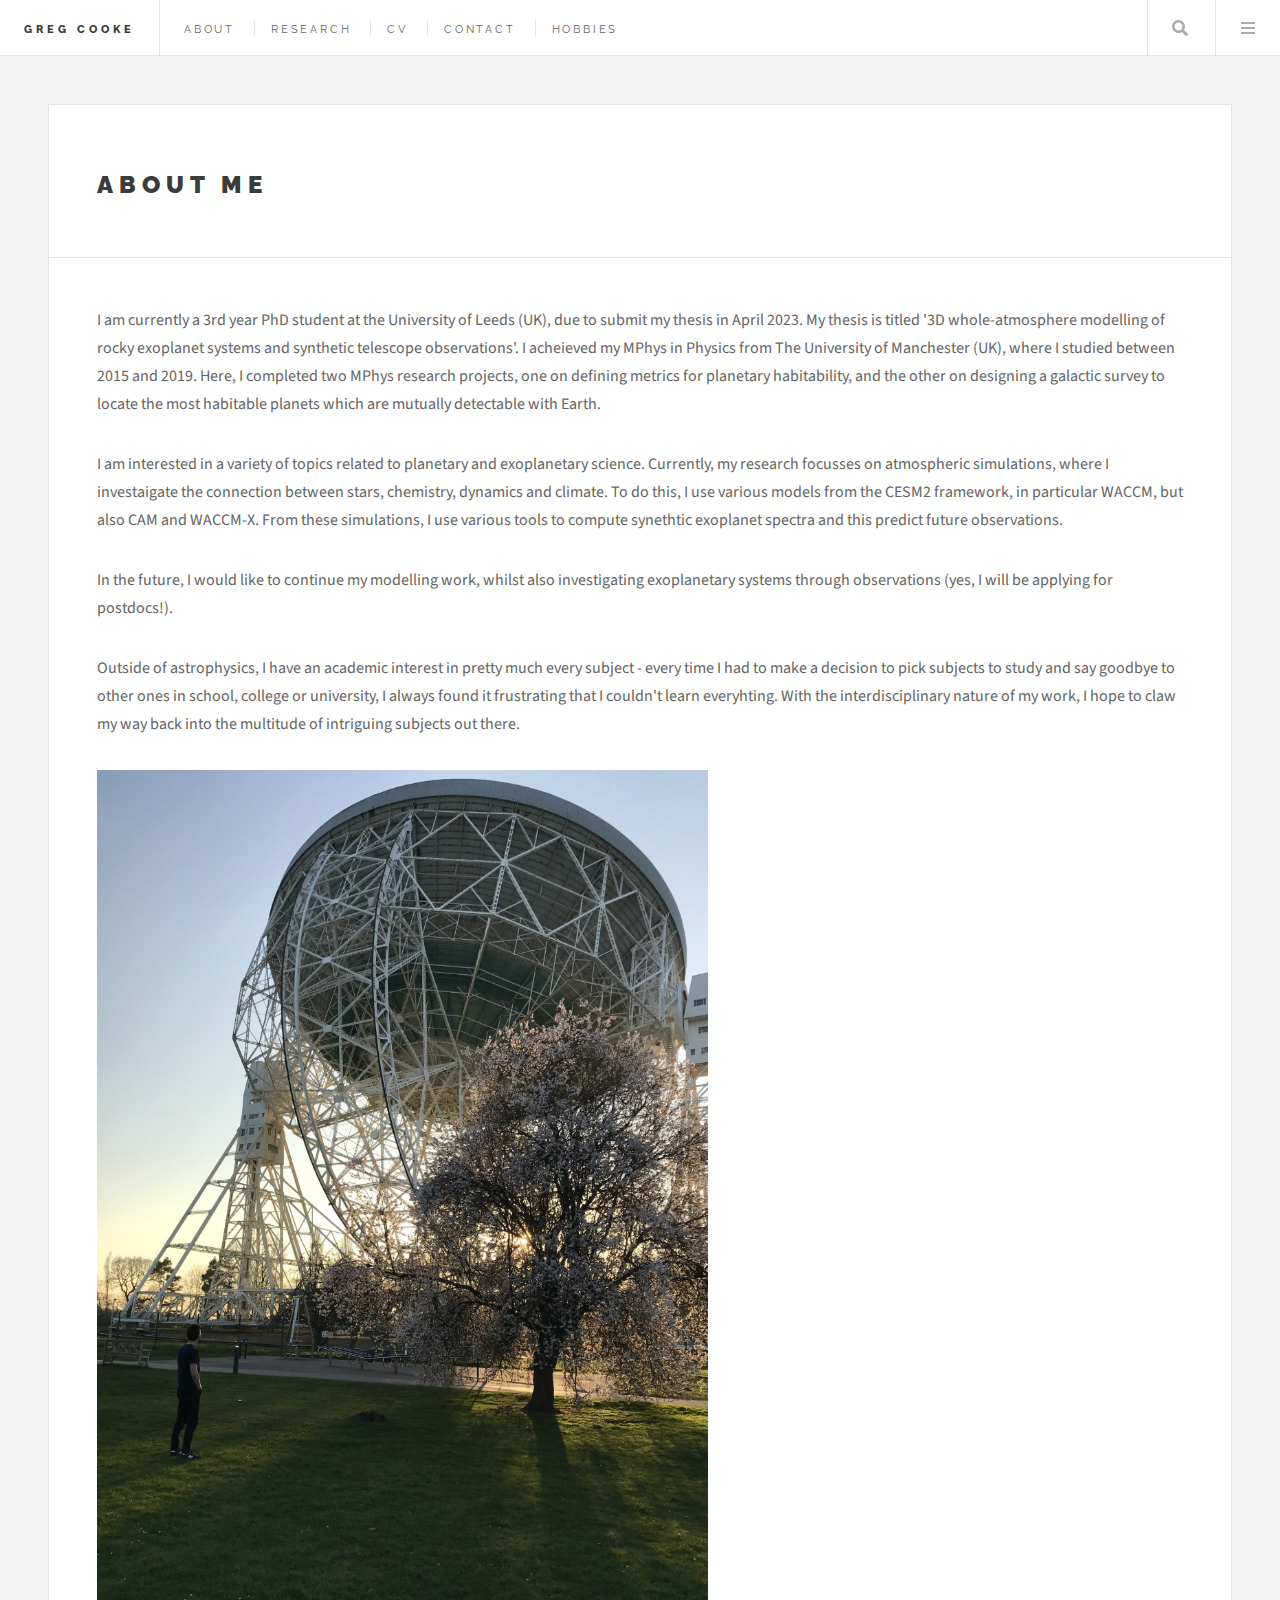
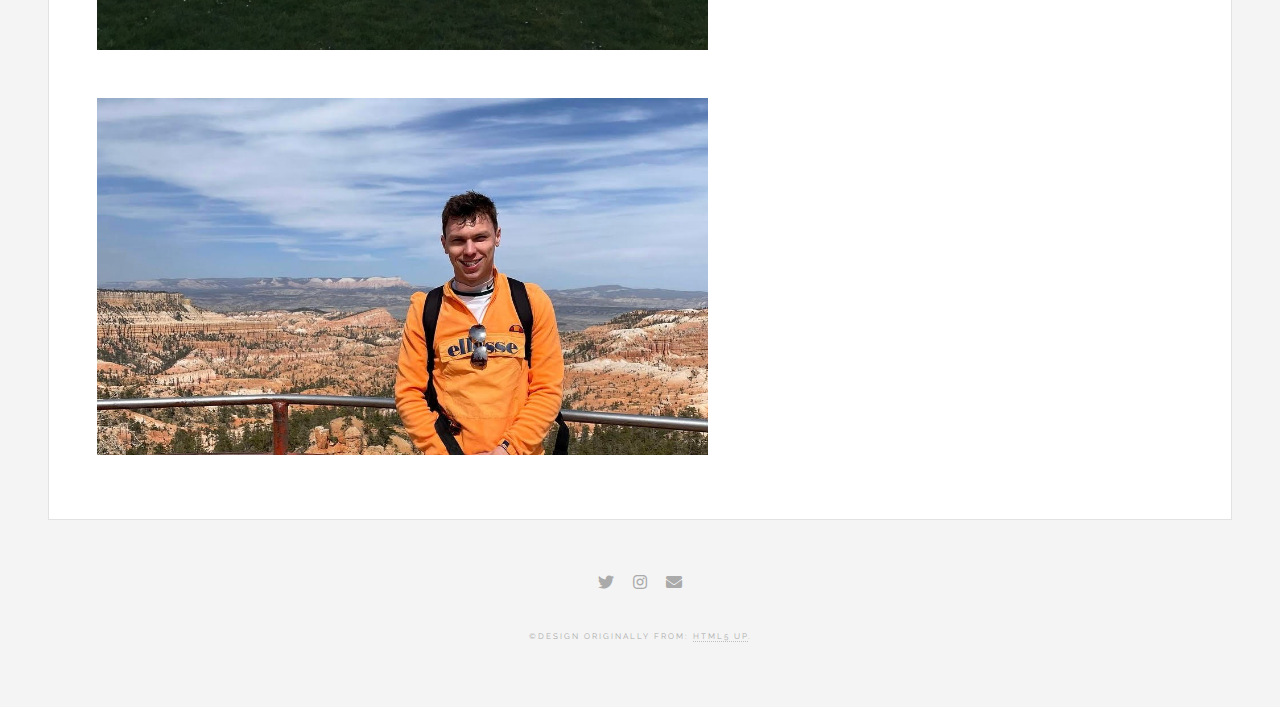
==== about_me.html @ 6a9e2abd "Updating images" ====
<!DOCTYPE HTML>
<!--
	Future Imperfect by HTML5 UP
	html5up.net | @ajlkn
	Free for personal and commercial use under the CCA 3.0 license (html5up.net/license)
-->
<html>
	<head>
		<title>Greg Cooke</title>
		<meta charset="utf-8" />
		<meta name="viewport" content="width=device-width, initial-scale=1, user-scalable=no" />
		<link rel="stylesheet" href="assets/css/main.css" />
	</head>
	<body class="single is-preload">

		<!-- Wrapper -->
			<div id="wrapper">

				<!-- Header -->
					<header id="header">
						<h1><a href="index.html">Greg Cooke</a></h1>
						<nav class="links">
							<ul>
								<li><a href="about_me.html">About</a></li>
								<li><a href="Work.html">Research</a></li>
								<li><a href="CV.html">CV</a></li>
								<li><a href="Contact.html">Contact</a></li>
								<li><a href="Hobbies.html">Hobbies</a></li>
							</ul>
						</nav>
						<nav class="main">
							<ul>
								<li class="search">
									<a class="fa-search" href="#search">Search</a>
									<form id="search" method="get" action="#">
										<input type="text" name="query" placeholder="Search" />
									</form>
								</li>
								<li class="menu">
									<a class="fa-bars" href="#menu">Menu</a>
								</li>
							</ul>
						</nav>
					</header>

				<!-- Menu -->
					<section id="menu">

						<!-- Search -->
							<section>
								<form class="search" method="get" action="#">
									<input type="text" name="query" placeholder="Search" />
								</form>
							</section>

						<!-- Links -->
							<section>
								<ul class="links">
									<li>
                                                                                <a href="https://cookehmh.github.io">
                                                                                        <h3>Home</h3>
                                                                                        <p>Greg Cooke homepage</p>
                                                                                </a>
                                                                        </li>
                                                                        <li>
                                                                                <a href="about_me.html">
                                                                                        <h3>About me</h3>
                                                                                        <p>Learn more about who I am!</p>
                                                                                </a>
                                                                        </li>
                                                                        <li>
                                                                                <a href="Work.html">
                                                                                        <h3>Research</h3>
                                                                                        <p>Discover what I work on</p>
                                                                                </a>
                                                                        </li>
                                                                        <li>
                                                                                <a href="CV.html">
                                                                                        <h3>CV</h3>
                                                                                        <p>Read my CV</p>
                                                                                </a>
                                                                        </li>
                                                                        <li>
                                                                                <a href="Contact.html">
                                                                                        <h3>Contact</h3>
                                                                                        <p>Get in touch</p>
                                                                                </a>
                                                                        </li>
                                                                        <li>
                                                                                <a href="Hobbies.html">
                                                                                        <h3>Hobbies</h3>
                                                                                        <p>Read about what I get up to in my spare time</p>
                                                                                </a>
                                                                        </li>
								</ul>
							</section>
					</section>

				<!-- Main -->
					<div id="main">

						<!-- Post -->
							<article class="post">
								<header>
									<div class="title">
										<h2><a href="#">About me</a></h2>
									</div>
								</header>
								
								<p>I am currently a 3rd year PhD student at the University of Leeds (UK), due to submit my thesis in April 2023. My thesis is titled '3D whole-atmosphere modelling of rocky exoplanet systems and synthetic telescope observations'. I acheieved my MPhys in Physics from The University of Manchester (UK), where I studied between 2015 and 2019. Here, I completed two MPhys research projects, one on defining metrics for planetary habitability, and the other on designing a galactic survey to locate the most habitable planets which are mutually detectable with Earth.</p>
								<p>I am interested in a variety of topics related to planetary and exoplanetary science. Currently, my research focusses on atmospheric simulations, where I investaigate the connection between stars, chemistry, dynamics and climate. To do this, I use various models from the CESM2 framework, in particular WACCM, but also CAM and WACCM-X. From these simulations, I use various tools to compute synethtic exoplanet spectra and this predict future observations.</p>
								<p>In the future, I would like to continue my modelling work, whilst also investigating exoplanetary systems through observations (yes, I will be applying for postdocs!).</p>
								<p>Outside of astrophysics, I have an academic interest in pretty much every subject - every time I had to make a decision to pick subjects to study and say goodbye to other ones in school, college or university, I always found it frustrating that I couldn't learn everyhting. With the interdisciplinary nature of my work, I hope to claw my way back into the multitude of intriguing subjects out there.</p>
								<span class="image centred"><img src="images/Jodrell_bank.jpg" alt="" /></span>
								<span class="image centred"><img src="images/profile_pic.png" alt="" /></span>
								
							</article>

					</div>

				<!-- Footer -->
					<section id="footer">
						<ul class="icons">
                                                                        <li><a href="https://twitter.com/g_j_cooke?lang=en-GB" class="icon brands fa-twitter"><span class="label">Twitter</span></a></li>
                                                                        <li><a href="https://www.instagram.com/gjcph/" class="icon brands fa-instagram"><span class="label">Instagram</span></a></li>
                                                                        <li><a href="#" class="icon solid fa-envelope"><span class="label">Email</span></a></li>
                                                 </ul>
						<p class="copyright">&copy;Design originally from: <a href="http://html5up.net">HTML5 UP</a>.</p>
					</section>

			</div>

		<!-- Scripts -->
			<script src="assets/js/jquery.min.js"></script>
			<script src="assets/js/browser.min.js"></script>
			<script src="assets/js/breakpoints.min.js"></script>
			<script src="assets/js/util.js"></script>
			<script src="assets/js/main.js"></script>

	</body>
</html>
---- assets/css/main.css ----
@import url(fontawesome-all.min.css);
@import url("https://fonts.googleapis.com/css?family=Source+Sans+Pro:400,700|Raleway:400,800,900");

/*
	Future Imperfect by HTML5 UP
	html5up.net | @ajlkn
	Free for personal and commercial use under the CCA 3.0 license (html5up.net/license)
*/

html, body, div, span, applet, object,
iframe, h1, h2, h3, h4, h5, h6, p, blockquote,
pre, a, abbr, acronym, address, big, cite,
code, del, dfn, em, img, ins, kbd, q, s, samp,
small, strike, strong, sub, sup, tt, var, b,
u, i, center, dl, dt, dd, ol, ul, li, fieldset,
form, label, legend, table, caption, tbody,
tfoot, thead, tr, th, td, article, aside,
canvas, details, embed, figure, figcaption,
footer, header, hgroup, menu, nav, output, ruby,
section, summary, time, mark, audio, video {
	margin: 0;
	padding: 0;
	border: 0;
	font-size: 100%;
	font: inherit;
	vertical-align: baseline;}

article, aside, details, figcaption, figure,
footer, header, hgroup, menu, nav, section {
	display: block;}

body {
	line-height: 1;
}

ol, ul {
	list-style: none;
}

blockquote, q {
	quotes: none;
}

	blockquote:before, blockquote:after, q:before, q:after {
		content: '';
		content: none;
	}

table {
	border-collapse: collapse;
	border-spacing: 0;
}

body {
	-webkit-text-size-adjust: none;
}

mark {
	background-color: transparent;
	color: inherit;
}

input::-moz-focus-inner {
	border: 0;
	padding: 0;
}

input, select, textarea {
	-moz-appearance: none;
	-webkit-appearance: none;
	-ms-appearance: none;
	appearance: none;
}

/* Basic */

	@-ms-viewport {
		width: device-width;
	}

	body {
		-ms-overflow-style: scrollbar;
	}

	@media screen and (max-width: 480px) {

		html, body {
			min-width: 320px;
		}

	}

	html {
		box-sizing: border-box;
	}

	*, *:before, *:after {
		box-sizing: inherit;
	}

	body {
		background: #f4f4f4;
	}

		body.is-preload *, body.is-preload *:before, body.is-preload *:after {
			-moz-animation: none !important;
			-webkit-animation: none !important;
			-ms-animation: none !important;
			animation: none !important;
			-moz-transition: none !important;
			-webkit-transition: none !important;
			-ms-transition: none !important;
			transition: none !important;
		}

/* Type */

	body, input, select, textarea {
		color: #646464;
		font-family: "Source Sans Pro", Helvetica, sans-serif;
		font-size: 14pt;
		font-weight: 400;
		line-height: 1.75;
	}

		@media screen and (max-width: 1680px) {

			body, input, select, textarea {
				font-size: 12pt;
			}

		}

		@media screen and (max-width: 1280px) {

			body, input, select, textarea {
				font-size: 12pt;
			}

		}

		@media screen and (max-width: 980px) {

			body, input, select, textarea {
				font-size: 12pt;
			}

		}

		@media screen and (max-width: 736px) {

			body, input, select, textarea {
				font-size: 12pt;
			}

		}

		@media screen and (max-width: 480px) {

			body, input, select, textarea {
				font-size: 12pt;
			}

		}

	a {
		-moz-transition: color 0.2s ease, border-bottom-color 0.2s ease;
		-webkit-transition: color 0.2s ease, border-bottom-color 0.2s ease;
		-ms-transition: color 0.2s ease, border-bottom-color 0.2s ease;
		transition: color 0.2s ease, border-bottom-color 0.2s ease;
		border-bottom: dotted 1px rgba(160, 160, 160, 0.65);
		color: inherit;
		text-decoration: none;
	}

		a:before {
			-moz-transition: color 0.2s ease;
			-webkit-transition: color 0.2s ease;
			-ms-transition: color 0.2s ease;
			transition: color 0.2s ease;
		}

		a:hover {
			border-bottom-color: transparent;
			color: #2ebaae !important;
		}

			a:hover:before {
				color: #2ebaae !important;
			}

	strong, b {
		color: #3c3b3b;
		font-weight: 700;
	}

	em, i {
		font-style: italic;
	}

	p {
		margin: 0 0 2em 0;
	}

	h1, h2, h3, h4, h5, h6 {
		color: #3c3b3b;
		font-family: "Raleway", Helvetica, sans-serif;
		font-weight: 800;
		letter-spacing: 0.25em;
		line-height: 1.65;
		margin: 0 0 1em 0;
		text-transform: uppercase;
	}

		h1 a, h2 a, h3 a, h4 a, h5 a, h6 a {
			color: inherit;
			border-bottom: 0;
		}

	h2 {
		font-size: 1.1em;
	}

	h3 {
		font-size: 0.9em;
	}

	h4 {
		font-size: 0.7em;
	}

	h5 {
		font-size: 0.7em;
	}

	h6 {
		font-size: 0.7em;
	}

	sub {
		font-size: 0.8em;
		position: relative;
		top: 0.5em;
	}

	sup {
		font-size: 0.8em;
		position: relative;
		top: -0.5em;
	}

	blockquote {
		border-left: solid 4px rgba(160, 160, 160, 0.3);
		font-style: italic;
		margin: 0 0 2em 0;
		padding: 0.5em 0 0.5em 2em;
	}

	code {
		background: rgba(160, 160, 160, 0.075);
		border: solid 1px rgba(160, 160, 160, 0.3);
		font-family: "Courier New", monospace;
		font-size: 0.9em;
		margin: 0 0.25em;
		padding: 0.25em 0.65em;
	}

	pre {
		-webkit-overflow-scrolling: touch;
		font-family: "Courier New", monospace;
		font-size: 0.9em;
		margin: 0 0 2em 0;
	}

		pre code {
			display: block;
			line-height: 1.75em;
			padding: 1em 1.5em;
			overflow-x: auto;
		}

	hr {
		border: 0;
		border-bottom: solid 1px rgba(160, 160, 160, 0.3);
		margin: 2em 0;
	}

		hr.major {
			margin: 3em 0;
		}

	.align-left {
		text-align: left;
	}

	.align-center {
		text-align: center;
	}

	.align-right {
		text-align: right;
	}

/* Row */

	.row {
		display: flex;
		flex-wrap: wrap;
		box-sizing: border-box;
		align-items: stretch;
	}

		.row > * {
			box-sizing: border-box;
		}

		.row.gtr-uniform > * > :last-child {
			margin-bottom: 0;
		}

		.row.aln-left {
			justify-content: flex-start;
		}

		.row.aln-center {
			justify-content: center;
		}

		.row.aln-right {
			justify-content: flex-end;
		}

		.row.aln-top {
			align-items: flex-start;
		}

		.row.aln-middle {
			align-items: center;
		}

		.row.aln-bottom {
			align-items: flex-end;
		}

		.row > .imp {
			order: -1;
		}

		.row > .col-1 {
			width: 8.33333%;
		}

		.row > .off-1 {
			margin-left: 8.33333%;
		}

		.row > .col-2 {
			width: 16.66667%;
		}

		.row > .off-2 {
			margin-left: 16.66667%;
		}

		.row > .col-3 {
			width: 25%;
		}

		.row > .off-3 {
			margin-left: 25%;
		}

		.row > .col-4 {
			width: 33.33333%;
		}

		.row > .off-4 {
			margin-left: 33.33333%;
		}

		.row > .col-5 {
			width: 41.66667%;
		}

		.row > .off-5 {
			margin-left: 41.66667%;
		}

		.row > .col-6 {
			width: 50%;
		}

		.row > .off-6 {
			margin-left: 50%;
		}

		.row > .col-7 {
			width: 58.33333%;
		}

		.row > .off-7 {
			margin-left: 58.33333%;
		}

		.row > .col-8 {
			width: 66.66667%;
		}

		.row > .off-8 {
			margin-left: 66.66667%;
		}

		.row > .col-9 {
			width: 75%;
		}

		.row > .off-9 {
			margin-left: 75%;
		}

		.row > .col-10 {
			width: 83.33333%;
		}

		.row > .off-10 {
			margin-left: 83.33333%;
		}

		.row > .col-11 {
			width: 91.66667%;
		}

		.row > .off-11 {
			margin-left: 91.66667%;
		}

		.row > .col-12 {
			width: 100%;
		}

		.row > .off-12 {
			margin-left: 100%;
		}

		.row.gtr-0 {
			margin-top: 0;
			margin-left: 0em;
		}

			.row.gtr-0 > * {
				padding: 0 0 0 0em;
			}

			.row.gtr-0.gtr-uniform {
				margin-top: 0em;
			}

				.row.gtr-0.gtr-uniform > * {
					padding-top: 0em;
				}

		.row.gtr-25 {
			margin-top: 0;
			margin-left: -0.25em;
		}

			.row.gtr-25 > * {
				padding: 0 0 0 0.25em;
			}

			.row.gtr-25.gtr-uniform {
				margin-top: -0.25em;
			}

				.row.gtr-25.gtr-uniform > * {
					padding-top: 0.25em;
				}

		.row.gtr-50 {
			margin-top: 0;
			margin-left: -0.5em;
		}

			.row.gtr-50 > * {
				padding: 0 0 0 0.5em;
			}

			.row.gtr-50.gtr-uniform {
				margin-top: -0.5em;
			}

				.row.gtr-50.gtr-uniform > * {
					padding-top: 0.5em;
				}

		.row {
			margin-top: 0;
			margin-left: -1em;
		}

			.row > * {
				padding: 0 0 0 1em;
			}

			.row.gtr-uniform {
				margin-top: -1em;
			}

				.row.gtr-uniform > * {
					padding-top: 1em;
				}

		.row.gtr-150 {
			margin-top: 0;
			margin-left: -1.5em;
		}

			.row.gtr-150 > * {
				padding: 0 0 0 1.5em;
			}

			.row.gtr-150.gtr-uniform {
				margin-top: -1.5em;
			}

				.row.gtr-150.gtr-uniform > * {
					padding-top: 1.5em;
				}

		.row.gtr-200 {
			margin-top: 0;
			margin-left: -2em;
		}

			.row.gtr-200 > * {
				padding: 0 0 0 2em;
			}

			.row.gtr-200.gtr-uniform {
				margin-top: -2em;
			}

				.row.gtr-200.gtr-uniform > * {
					padding-top: 2em;
				}

		@media screen and (max-width: 1680px) {

			.row {
				display: flex;
				flex-wrap: wrap;
				box-sizing: border-box;
				align-items: stretch;
			}

				.row > * {
					box-sizing: border-box;
				}

				.row.gtr-uniform > * > :last-child {
					margin-bottom: 0;
				}

				.row.aln-left {
					justify-content: flex-start;
				}

				.row.aln-center {
					justify-content: center;
				}

				.row.aln-right {
					justify-content: flex-end;
				}

				.row.aln-top {
					align-items: flex-start;
				}

				.row.aln-middle {
					align-items: center;
				}

				.row.aln-bottom {
					align-items: flex-end;
				}

				.row > .imp-xlarge {
					order: -1;
				}

				.row > .col-1-xlarge {
					width: 8.33333%;
				}

				.row > .off-1-xlarge {
					margin-left: 8.33333%;
				}

				.row > .col-2-xlarge {
					width: 16.66667%;
				}

				.row > .off-2-xlarge {
					margin-left: 16.66667%;
				}

				.row > .col-3-xlarge {
					width: 25%;
				}

				.row > .off-3-xlarge {
					margin-left: 25%;
				}

				.row > .col-4-xlarge {
					width: 33.33333%;
				}

				.row > .off-4-xlarge {
					margin-left: 33.33333%;
				}

				.row > .col-5-xlarge {
					width: 41.66667%;
				}

				.row > .off-5-xlarge {
					margin-left: 41.66667%;
				}

				.row > .col-6-xlarge {
					width: 50%;
				}

				.row > .off-6-xlarge {
					margin-left: 50%;
				}

				.row > .col-7-xlarge {
					width: 58.33333%;
				}

				.row > .off-7-xlarge {
					margin-left: 58.33333%;
				}

				.row > .col-8-xlarge {
					width: 66.66667%;
				}

				.row > .off-8-xlarge {
					margin-left: 66.66667%;
				}

				.row > .col-9-xlarge {
					width: 75%;
				}

				.row > .off-9-xlarge {
					margin-left: 75%;
				}

				.row > .col-10-xlarge {
					width: 83.33333%;
				}

				.row > .off-10-xlarge {
					margin-left: 83.33333%;
				}

				.row > .col-11-xlarge {
					width: 91.66667%;
				}

				.row > .off-11-xlarge {
					margin-left: 91.66667%;
				}

				.row > .col-12-xlarge {
					width: 100%;
				}

				.row > .off-12-xlarge {
					margin-left: 100%;
				}

				.row.gtr-0 {
					margin-top: 0;
					margin-left: 0em;
				}

					.row.gtr-0 > * {
						padding: 0 0 0 0em;
					}

					.row.gtr-0.gtr-uniform {
						margin-top: 0em;
					}

						.row.gtr-0.gtr-uniform > * {
							padding-top: 0em;
						}

				.row.gtr-25 {
					margin-top: 0;
					margin-left: -0.25em;
				}

					.row.gtr-25 > * {
						padding: 0 0 0 0.25em;
					}

					.row.gtr-25.gtr-uniform {
						margin-top: -0.25em;
					}

						.row.gtr-25.gtr-uniform > * {
							padding-top: 0.25em;
						}

				.row.gtr-50 {
					margin-top: 0;
					margin-left: -0.5em;
				}

					.row.gtr-50 > * {
						padding: 0 0 0 0.5em;
					}

					.row.gtr-50.gtr-uniform {
						margin-top: -0.5em;
					}

						.row.gtr-50.gtr-uniform > * {
							padding-top: 0.5em;
						}

				.row {
					margin-top: 0;
					margin-left: -1em;
				}

					.row > * {
						padding: 0 0 0 1em;
					}

					.row.gtr-uniform {
						margin-top: -1em;
					}

						.row.gtr-uniform > * {
							padding-top: 1em;
						}

				.row.gtr-150 {
					margin-top: 0;
					margin-left: -1.5em;
				}

					.row.gtr-150 > * {
						padding: 0 0 0 1.5em;
					}

					.row.gtr-150.gtr-uniform {
						margin-top: -1.5em;
					}

						.row.gtr-150.gtr-uniform > * {
							padding-top: 1.5em;
						}

				.row.gtr-200 {
					margin-top: 0;
					margin-left: -2em;
				}

					.row.gtr-200 > * {
						padding: 0 0 0 2em;
					}

					.row.gtr-200.gtr-uniform {
						margin-top: -2em;
					}

						.row.gtr-200.gtr-uniform > * {
							padding-top: 2em;
						}

		}

		@media screen and (max-width: 1280px) {

			.row {
				display: flex;
				flex-wrap: wrap;
				box-sizing: border-box;
				align-items: stretch;
			}

				.row > * {
					box-sizing: border-box;
				}

				.row.gtr-uniform > * > :last-child {
					margin-bottom: 0;
				}

				.row.aln-left {
					justify-content: flex-start;
				}

				.row.aln-center {
					justify-content: center;
				}

				.row.aln-right {
					justify-content: flex-end;
				}

				.row.aln-top {
					align-items: flex-start;
				}

				.row.aln-middle {
					align-items: center;
				}

				.row.aln-bottom {
					align-items: flex-end;
				}

				.row > .imp-large {
					order: -1;
				}

				.row > .col-1-large {
					width: 8.33333%;
				}

				.row > .off-1-large {
					margin-left: 8.33333%;
				}

				.row > .col-2-large {
					width: 16.66667%;
				}

				.row > .off-2-large {
					margin-left: 16.66667%;
				}

				.row > .col-3-large {
					width: 25%;
				}

				.row > .off-3-large {
					margin-left: 25%;
				}

				.row > .col-4-large {
					width: 33.33333%;
				}

				.row > .off-4-large {
					margin-left: 33.33333%;
				}

				.row > .col-5-large {
					width: 41.66667%;
				}

				.row > .off-5-large {
					margin-left: 41.66667%;
				}

				.row > .col-6-large {
					width: 50%;
				}

				.row > .off-6-large {
					margin-left: 50%;
				}

				.row > .col-7-large {
					width: 58.33333%;
				}

				.row > .off-7-large {
					margin-left: 58.33333%;
				}

				.row > .col-8-large {
					width: 66.66667%;
				}

				.row > .off-8-large {
					margin-left: 66.66667%;
				}

				.row > .col-9-large {
					width: 75%;
				}

				.row > .off-9-large {
					margin-left: 75%;
				}

				.row > .col-10-large {
					width: 83.33333%;
				}

				.row > .off-10-large {
					margin-left: 83.33333%;
				}

				.row > .col-11-large {
					width: 91.66667%;
				}

				.row > .off-11-large {
					margin-left: 91.66667%;
				}

				.row > .col-12-large {
					width: 100%;
				}

				.row > .off-12-large {
					margin-left: 100%;
				}

				.row.gtr-0 {
					margin-top: 0;
					margin-left: 0em;
				}

					.row.gtr-0 > * {
						padding: 0 0 0 0em;
					}

					.row.gtr-0.gtr-uniform {
						margin-top: 0em;
					}

						.row.gtr-0.gtr-uniform > * {
							padding-top: 0em;
						}

				.row.gtr-25 {
					margin-top: 0;
					margin-left: -0.25em;
				}

					.row.gtr-25 > * {
						padding: 0 0 0 0.25em;
					}

					.row.gtr-25.gtr-uniform {
						margin-top: -0.25em;
					}

						.row.gtr-25.gtr-uniform > * {
							padding-top: 0.25em;
						}

				.row.gtr-50 {
					margin-top: 0;
					margin-left: -0.5em;
				}

					.row.gtr-50 > * {
						padding: 0 0 0 0.5em;
					}

					.row.gtr-50.gtr-uniform {
						margin-top: -0.5em;
					}

						.row.gtr-50.gtr-uniform > * {
							padding-top: 0.5em;
						}

				.row {
					margin-top: 0;
					margin-left: -1em;
				}

					.row > * {
						padding: 0 0 0 1em;
					}

					.row.gtr-uniform {
						margin-top: -1em;
					}

						.row.gtr-uniform > * {
							padding-top: 1em;
						}

				.row.gtr-150 {
					margin-top: 0;
					margin-left: -1.5em;
				}

					.row.gtr-150 > * {
						padding: 0 0 0 1.5em;
					}

					.row.gtr-150.gtr-uniform {
						margin-top: -1.5em;
					}

						.row.gtr-150.gtr-uniform > * {
							padding-top: 1.5em;
						}

				.row.gtr-200 {
					margin-top: 0;
					margin-left: -2em;
				}

					.row.gtr-200 > * {
						padding: 0 0 0 2em;
					}

					.row.gtr-200.gtr-uniform {
						margin-top: -2em;
					}

						.row.gtr-200.gtr-uniform > * {
							padding-top: 2em;
						}

		}

		@media screen and (max-width: 980px) {

			.row {
				display: flex;
				flex-wrap: wrap;
				box-sizing: border-box;
				align-items: stretch;
			}

				.row > * {
					box-sizing: border-box;
				}

				.row.gtr-uniform > * > :last-child {
					margin-bottom: 0;
				}

				.row.aln-left {
					justify-content: flex-start;
				}

				.row.aln-center {
					justify-content: center;
				}

				.row.aln-right {
					justify-content: flex-end;
				}

				.row.aln-top {
					align-items: flex-start;
				}

				.row.aln-middle {
					align-items: center;
				}

				.row.aln-bottom {
					align-items: flex-end;
				}

				.row > .imp-medium {
					order: -1;
				}

				.row > .col-1-medium {
					width: 8.33333%;
				}

				.row > .off-1-medium {
					margin-left: 8.33333%;
				}

				.row > .col-2-medium {
					width: 16.66667%;
				}

				.row > .off-2-medium {
					margin-left: 16.66667%;
				}

				.row > .col-3-medium {
					width: 25%;
				}

				.row > .off-3-medium {
					margin-left: 25%;
				}

				.row > .col-4-medium {
					width: 33.33333%;
				}

				.row > .off-4-medium {
					margin-left: 33.33333%;
				}

				.row > .col-5-medium {
					width: 41.66667%;
				}

				.row > .off-5-medium {
					margin-left: 41.66667%;
				}

				.row > .col-6-medium {
					width: 50%;
				}

				.row > .off-6-medium {
					margin-left: 50%;
				}

				.row > .col-7-medium {
					width: 58.33333%;
				}

				.row > .off-7-medium {
					margin-left: 58.33333%;
				}

				.row > .col-8-medium {
					width: 66.66667%;
				}

				.row > .off-8-medium {
					margin-left: 66.66667%;
				}

				.row > .col-9-medium {
					width: 75%;
				}

				.row > .off-9-medium {
					margin-left: 75%;
				}

				.row > .col-10-medium {
					width: 83.33333%;
				}

				.row > .off-10-medium {
					margin-left: 83.33333%;
				}

				.row > .col-11-medium {
					width: 91.66667%;
				}

				.row > .off-11-medium {
					margin-left: 91.66667%;
				}

				.row > .col-12-medium {
					width: 100%;
				}

				.row > .off-12-medium {
					margin-left: 100%;
				}

				.row.gtr-0 {
					margin-top: 0;
					margin-left: 0em;
				}

					.row.gtr-0 > * {
						padding: 0 0 0 0em;
					}

					.row.gtr-0.gtr-uniform {
						margin-top: 0em;
					}

						.row.gtr-0.gtr-uniform > * {
							padding-top: 0em;
						}

				.row.gtr-25 {
					margin-top: 0;
					margin-left: -0.25em;
				}

					.row.gtr-25 > * {
						padding: 0 0 0 0.25em;
					}

					.row.gtr-25.gtr-uniform {
						margin-top: -0.25em;
					}

						.row.gtr-25.gtr-uniform > * {
							padding-top: 0.25em;
						}

				.row.gtr-50 {
					margin-top: 0;
					margin-left: -0.5em;
				}

					.row.gtr-50 > * {
						padding: 0 0 0 0.5em;
					}

					.row.gtr-50.gtr-uniform {
						margin-top: -0.5em;
					}

						.row.gtr-50.gtr-uniform > * {
							padding-top: 0.5em;
						}

				.row {
					margin-top: 0;
					margin-left: -1em;
				}

					.row > * {
						padding: 0 0 0 1em;
					}

					.row.gtr-uniform {
						margin-top: -1em;
					}

						.row.gtr-uniform > * {
							padding-top: 1em;
						}

				.row.gtr-150 {
					margin-top: 0;
					margin-left: -1.5em;
				}

					.row.gtr-150 > * {
						padding: 0 0 0 1.5em;
					}

					.row.gtr-150.gtr-uniform {
						margin-top: -1.5em;
					}

						.row.gtr-150.gtr-uniform > * {
							padding-top: 1.5em;
						}

				.row.gtr-200 {
					margin-top: 0;
					margin-left: -2em;
				}

					.row.gtr-200 > * {
						padding: 0 0 0 2em;
					}

					.row.gtr-200.gtr-uniform {
						margin-top: -2em;
					}

						.row.gtr-200.gtr-uniform > * {
							padding-top: 2em;
						}

		}

		@media screen and (max-width: 736px) {

			.row {
				display: flex;
				flex-wrap: wrap;
				box-sizing: border-box;
				align-items: stretch;
			}

				.row > * {
					box-sizing: border-box;
				}

				.row.gtr-uniform > * > :last-child {
					margin-bottom: 0;
				}

				.row.aln-left {
					justify-content: flex-start;
				}

				.row.aln-center {
					justify-content: center;
				}

				.row.aln-right {
					justify-content: flex-end;
				}

				.row.aln-top {
					align-items: flex-start;
				}

				.row.aln-middle {
					align-items: center;
				}

				.row.aln-bottom {
					align-items: flex-end;
				}

				.row > .imp-small {
					order: -1;
				}

				.row > .col-1-small {
					width: 8.33333%;
				}

				.row > .off-1-small {
					margin-left: 8.33333%;
				}

				.row > .col-2-small {
					width: 16.66667%;
				}

				.row > .off-2-small {
					margin-left: 16.66667%;
				}

				.row > .col-3-small {
					width: 25%;
				}

				.row > .off-3-small {
					margin-left: 25%;
				}

				.row > .col-4-small {
					width: 33.33333%;
				}

				.row > .off-4-small {
					margin-left: 33.33333%;
				}

				.row > .col-5-small {
					width: 41.66667%;
				}

				.row > .off-5-small {
					margin-left: 41.66667%;
				}

				.row > .col-6-small {
					width: 50%;
				}

				.row > .off-6-small {
					margin-left: 50%;
				}

				.row > .col-7-small {
					width: 58.33333%;
				}

				.row > .off-7-small {
					margin-left: 58.33333%;
				}

				.row > .col-8-small {
					width: 66.66667%;
				}

				.row > .off-8-small {
					margin-left: 66.66667%;
				}

				.row > .col-9-small {
					width: 75%;
				}

				.row > .off-9-small {
					margin-left: 75%;
				}

				.row > .col-10-small {
					width: 83.33333%;
				}

				.row > .off-10-small {
					margin-left: 83.33333%;
				}

				.row > .col-11-small {
					width: 91.66667%;
				}

				.row > .off-11-small {
					margin-left: 91.66667%;
				}

				.row > .col-12-small {
					width: 100%;
				}

				.row > .off-12-small {
					margin-left: 100%;
				}

				.row.gtr-0 {
					margin-top: 0;
					margin-left: 0em;
				}

					.row.gtr-0 > * {
						padding: 0 0 0 0em;
					}

					.row.gtr-0.gtr-uniform {
						margin-top: 0em;
					}

						.row.gtr-0.gtr-uniform > * {
							padding-top: 0em;
						}

				.row.gtr-25 {
					margin-top: 0;
					margin-left: -0.25em;
				}

					.row.gtr-25 > * {
						padding: 0 0 0 0.25em;
					}

					.row.gtr-25.gtr-uniform {
						margin-top: -0.25em;
					}

						.row.gtr-25.gtr-uniform > * {
							padding-top: 0.25em;
						}

				.row.gtr-50 {
					margin-top: 0;
					margin-left: -0.5em;
				}

					.row.gtr-50 > * {
						padding: 0 0 0 0.5em;
					}

					.row.gtr-50.gtr-uniform {
						margin-top: -0.5em;
					}

						.row.gtr-50.gtr-uniform > * {
							padding-top: 0.5em;
						}

				.row {
					margin-top: 0;
					margin-left: -1em;
				}

					.row > * {
						padding: 0 0 0 1em;
					}

					.row.gtr-uniform {
						margin-top: -1em;
					}

						.row.gtr-uniform > * {
							padding-top: 1em;
						}

				.row.gtr-150 {
					margin-top: 0;
					margin-left: -1.5em;
				}

					.row.gtr-150 > * {
						padding: 0 0 0 1.5em;
					}

					.row.gtr-150.gtr-uniform {
						margin-top: -1.5em;
					}

						.row.gtr-150.gtr-uniform > * {
							padding-top: 1.5em;
						}

				.row.gtr-200 {
					margin-top: 0;
					margin-left: -2em;
				}

					.row.gtr-200 > * {
						padding: 0 0 0 2em;
					}

					.row.gtr-200.gtr-uniform {
						margin-top: -2em;
					}

						.row.gtr-200.gtr-uniform > * {
							padding-top: 2em;
						}

		}

		@media screen and (max-width: 480px) {

			.row {
				display: flex;
				flex-wrap: wrap;
				box-sizing: border-box;
				align-items: stretch;
			}

				.row > * {
					box-sizing: border-box;
				}

				.row.gtr-uniform > * > :last-child {
					margin-bottom: 0;
				}

				.row.aln-left {
					justify-content: flex-start;
				}

				.row.aln-center {
					justify-content: center;
				}

				.row.aln-right {
					justify-content: flex-end;
				}

				.row.aln-top {
					align-items: flex-start;
				}

				.row.aln-middle {
					align-items: center;
				}

				.row.aln-bottom {
					align-items: flex-end;
				}

				.row > .imp-xsmall {
					order: -1;
				}

				.row > .col-1-xsmall {
					width: 8.33333%;
				}

				.row > .off-1-xsmall {
					margin-left: 8.33333%;
				}

				.row > .col-2-xsmall {
					width: 16.66667%;
				}

				.row > .off-2-xsmall {
					margin-left: 16.66667%;
				}

				.row > .col-3-xsmall {
					width: 25%;
				}

				.row > .off-3-xsmall {
					margin-left: 25%;
				}

				.row > .col-4-xsmall {
					width: 33.33333%;
				}

				.row > .off-4-xsmall {
					margin-left: 33.33333%;
				}

				.row > .col-5-xsmall {
					width: 41.66667%;
				}

				.row > .off-5-xsmall {
					margin-left: 41.66667%;
				}

				.row > .col-6-xsmall {
					width: 50%;
				}

				.row > .off-6-xsmall {
					margin-left: 50%;
				}

				.row > .col-7-xsmall {
					width: 58.33333%;
				}

				.row > .off-7-xsmall {
					margin-left: 58.33333%;
				}

				.row > .col-8-xsmall {
					width: 66.66667%;
				}

				.row > .off-8-xsmall {
					margin-left: 66.66667%;
				}

				.row > .col-9-xsmall {
					width: 75%;
				}

				.row > .off-9-xsmall {
					margin-left: 75%;
				}

				.row > .col-10-xsmall {
					width: 83.33333%;
				}

				.row > .off-10-xsmall {
					margin-left: 83.33333%;
				}

				.row > .col-11-xsmall {
					width: 91.66667%;
				}

				.row > .off-11-xsmall {
					margin-left: 91.66667%;
				}

				.row > .col-12-xsmall {
					width: 100%;
				}

				.row > .off-12-xsmall {
					margin-left: 100%;
				}

				.row.gtr-0 {
					margin-top: 0;
					margin-left: 0em;
				}

					.row.gtr-0 > * {
						padding: 0 0 0 0em;
					}

					.row.gtr-0.gtr-uniform {
						margin-top: 0em;
					}

						.row.gtr-0.gtr-uniform > * {
							padding-top: 0em;
						}

				.row.gtr-25 {
					margin-top: 0;
					margin-left: -0.25em;
				}

					.row.gtr-25 > * {
						padding: 0 0 0 0.25em;
					}

					.row.gtr-25.gtr-uniform {
						margin-top: -0.25em;
					}

						.row.gtr-25.gtr-uniform > * {
							padding-top: 0.25em;
						}

				.row.gtr-50 {
					margin-top: 0;
					margin-left: -0.5em;
				}

					.row.gtr-50 > * {
						padding: 0 0 0 0.5em;
					}

					.row.gtr-50.gtr-uniform {
						margin-top: -0.5em;
					}

						.row.gtr-50.gtr-uniform > * {
							padding-top: 0.5em;
						}

				.row {
					margin-top: 0;
					margin-left: -1em;
				}

					.row > * {
						padding: 0 0 0 1em;
					}

					.row.gtr-uniform {
						margin-top: -1em;
					}

						.row.gtr-uniform > * {
							padding-top: 1em;
						}

				.row.gtr-150 {
					margin-top: 0;
					margin-left: -1.5em;
				}

					.row.gtr-150 > * {
						padding: 0 0 0 1.5em;
					}

					.row.gtr-150.gtr-uniform {
						margin-top: -1.5em;
					}

						.row.gtr-150.gtr-uniform > * {
							padding-top: 1.5em;
						}

				.row.gtr-200 {
					margin-top: 0;
					margin-left: -2em;
				}

					.row.gtr-200 > * {
						padding: 0 0 0 2em;
					}

					.row.gtr-200.gtr-uniform {
						margin-top: -2em;
					}

						.row.gtr-200.gtr-uniform > * {
							padding-top: 2em;
						}

		}

/* Author */

	.author {
		display: -moz-flex;
		display: -webkit-flex;
		display: -ms-flex;
		display: flex;
		-moz-flex-direction: row;
		-webkit-flex-direction: row;
		-ms-flex-direction: row;
		flex-direction: row;
		-moz-align-items: center;
		-webkit-align-items: center;
		-ms-align-items: center;
		align-items: center;
		-moz-justify-content: -moz-flex-end;
		-webkit-justify-content: -webkit-flex-end;
		-ms-justify-content: -ms-flex-end;
		justify-content: flex-end;
		border-bottom: 0;
		font-family: "Raleway", Helvetica, sans-serif;
		font-size: 0.6em;
		font-weight: 400;
		letter-spacing: 0.25em;
		text-transform: uppercase;
		white-space: nowrap;
	}

		.author .name {
			-moz-transition: border-bottom-color 0.2s ease;
			-webkit-transition: border-bottom-color 0.2s ease;
			-ms-transition: border-bottom-color 0.2s ease;
			transition: border-bottom-color 0.2s ease;
			border-bottom: dotted 1px rgba(160, 160, 160, 0.65);
			display: block;
			margin: 0 1.5em 0 0;
		}

		.author img {
			border-radius: 100%;
			display: block;
			width: 4em;
		}

		.author:hover .name {
			border-bottom-color: transparent;
		}

/* Blurb */

	.blurb h2 {
		font-size: 0.8em;
		margin: 0 0 1.5em 0;
	}

	.blurb h3 {
		font-size: 0.7em;
	}

	.blurb p {
		font-size: 0.9em;
	}

/* Box */

	.box {
		border: solid 1px rgba(160, 160, 160, 0.3);
		margin-bottom: 2em;
		padding: 1.5em;
	}

		.box > :last-child,
		.box > :last-child > :last-child,
		.box > :last-child > :last-child > :last-child {
			margin-bottom: 0;
		}

		.box.alt {
			border: 0;
			border-radius: 0;
			padding: 0;
		}

/* Button */

	input[type="submit"],
	input[type="reset"],
	input[type="button"],
	button,
	.button {
		-moz-appearance: none;
		-webkit-appearance: none;
		-ms-appearance: none;
		appearance: none;
		-moz-transition: background-color 0.2s ease, box-shadow 0.2s ease, color 0.2s ease;
		-webkit-transition: background-color 0.2s ease, box-shadow 0.2s ease, color 0.2s ease;
		-ms-transition: background-color 0.2s ease, box-shadow 0.2s ease, color 0.2s ease;
		transition: background-color 0.2s ease, box-shadow 0.2s ease, color 0.2s ease;
		background-color: transparent;
		border: 0;
		box-shadow: inset 0 0 0 1px rgba(160, 160, 160, 0.3);
		color: #3c3b3b !important;
		cursor: pointer;
		display: inline-block;
		font-family: "Raleway", Helvetica, sans-serif;
		font-size: 0.6em;
		font-weight: 800;
		height: 4.8125em;
		letter-spacing: 0.25em;
		line-height: 4.8125em;
		padding: 0 2.5em;
		text-align: center;
		text-decoration: none;
		text-transform: uppercase;
		white-space: nowrap;
	}

		input[type="submit"]:hover,
		input[type="reset"]:hover,
		input[type="button"]:hover,
		button:hover,
		.button:hover {
			box-shadow: inset 0 0 0 1px #2ebaae;
			color: #2ebaae !important;
		}

			input[type="submit"]:hover:active,
			input[type="reset"]:hover:active,
			input[type="button"]:hover:active,
			button:hover:active,
			.button:hover:active {
				background-color: rgba(46, 186, 174, 0.05);
			}

		input[type="submit"]:before, input[type="submit"]:after,
		input[type="reset"]:before,
		input[type="reset"]:after,
		input[type="button"]:before,
		input[type="button"]:after,
		button:before,
		button:after,
		.button:before,
		.button:after {
			color: #aaaaaa;
			position: relative;
		}

		input[type="submit"]:before,
		input[type="reset"]:before,
		input[type="button"]:before,
		button:before,
		.button:before {
			left: -1em;
			padding: 0 0 0 0.75em;
		}

		input[type="submit"]:after,
		input[type="reset"]:after,
		input[type="button"]:after,
		button:after,
		.button:after {
			left: 1em;
			padding: 0 0.75em 0 0;
		}

		input[type="submit"].fit,
		input[type="reset"].fit,
		input[type="button"].fit,
		button.fit,
		.button.fit {
			width: 100%;
		}

		input[type="submit"].large,
		input[type="reset"].large,
		input[type="button"].large,
		button.large,
		.button.large {
			font-size: 0.7em;
			padding: 0 3em;
		}

		input[type="submit"].small,
		input[type="reset"].small,
		input[type="button"].small,
		button.small,
		.button.small {
			font-size: 0.5em;
		}

		input[type="submit"].disabled, input[type="submit"]:disabled,
		input[type="reset"].disabled,
		input[type="reset"]:disabled,
		input[type="button"].disabled,
		input[type="button"]:disabled,
		button.disabled,
		button:disabled,
		.button.disabled,
		.button:disabled {
			pointer-events: none;
			color: rgba(160, 160, 160, 0.3) !important;
		}

			input[type="submit"].disabled:before, input[type="submit"]:disabled:before,
			input[type="reset"].disabled:before,
			input[type="reset"]:disabled:before,
			input[type="button"].disabled:before,
			input[type="button"]:disabled:before,
			button.disabled:before,
			button:disabled:before,
			.button.disabled:before,
			.button:disabled:before {
				color: rgba(160, 160, 160, 0.3) !important;
			}

/* Form */

	form {
		margin: 0 0 2em 0;
	}

		form.search {
			text-decoration: none;
			position: relative;
		}

			form.search:before {
				-moz-osx-font-smoothing: grayscale;
				-webkit-font-smoothing: antialiased;
				display: inline-block;
				font-style: normal;
				font-variant: normal;
				text-rendering: auto;
				line-height: 1;
				text-transform: none !important;
				font-family: 'Font Awesome 5 Free';
				font-weight: 900;
			}

			form.search:before {
				color: #aaaaaa;
				content: '\f002';
				display: block;
				height: 2.75em;
				left: 0;
				line-height: 2.75em;
				position: absolute;
				text-align: center;
				top: 0;
				width: 2.5em;
			}

			form.search > input:first-child {
				padding-left: 2.5em;
			}

	label {
		color: #3c3b3b;
		display: block;
		font-size: 0.9em;
		font-weight: 700;
		margin: 0 0 1em 0;
	}

	input[type="text"],
	input[type="password"],
	input[type="email"],
	input[type="tel"],
	select,
	textarea {
		-moz-appearance: none;
		-webkit-appearance: none;
		-ms-appearance: none;
		appearance: none;
		background: rgba(160, 160, 160, 0.075);
		border: none;
		border: solid 1px rgba(160, 160, 160, 0.3);
		border-radius: 0;
		color: inherit;
		display: block;
		outline: 0;
		padding: 0 1em;
		text-decoration: none;
		width: 100%;
	}

		input[type="text"]:invalid,
		input[type="password"]:invalid,
		input[type="email"]:invalid,
		input[type="tel"]:invalid,
		select:invalid,
		textarea:invalid {
			box-shadow: none;
		}

		input[type="text"]:focus,
		input[type="password"]:focus,
		input[type="email"]:focus,
		input[type="tel"]:focus,
		select:focus,
		textarea:focus {
			border-color: #2ebaae;
			box-shadow: inset 0 0 0 1px #2ebaae;
		}

	.select-wrapper {
		text-decoration: none;
		display: block;
		position: relative;
	}

		.select-wrapper:before {
			-moz-osx-font-smoothing: grayscale;
			-webkit-font-smoothing: antialiased;
			display: inline-block;
			font-style: normal;
			font-variant: normal;
			text-rendering: auto;
			line-height: 1;
			text-transform: none !important;
			font-family: 'Font Awesome 5 Free';
			font-weight: 900;
		}

		.select-wrapper:before {
			color: rgba(160, 160, 160, 0.3);
			content: '\f078';
			display: block;
			height: 2.75em;
			line-height: 2.75em;
			pointer-events: none;
			position: absolute;
			right: 0;
			text-align: center;
			top: 0;
			width: 2.75em;
		}

		.select-wrapper select::-ms-expand {
			display: none;
		}

	select {
		background-image: url("data:image/svg+xml;charset=utf8,%3Csvg xmlns='http://www.w3.org/2000/svg' width='40' height='40' preserveAspectRatio='none' viewBox='0 0 40 40'%3E%3Cpath d='M9.4,12.3l10.4,10.4l10.4-10.4c0.2-0.2,0.5-0.4,0.9-0.4c0.3,0,0.6,0.1,0.9,0.4l3.3,3.3c0.2,0.2,0.4,0.5,0.4,0.9 c0,0.4-0.1,0.6-0.4,0.9L20.7,31.9c-0.2,0.2-0.5,0.4-0.9,0.4c-0.3,0-0.6-0.1-0.9-0.4L4.3,17.3c-0.2-0.2-0.4-0.5-0.4-0.9 c0-0.4,0.1-0.6,0.4-0.9l3.3-3.3c0.2-0.2,0.5-0.4,0.9-0.4S9.1,12.1,9.4,12.3z' fill='rgba(160, 160, 160, 0.3)' /%3E%3C/svg%3E");
		background-size: 1.25rem;
		background-repeat: no-repeat;
		background-position: calc(100% - 1rem) center;
		height: 2.75em;
		padding-right: 2.75em;
		text-overflow: ellipsis;
	}

		select option {
			color: #3c3b3b;
			background: #ffffff;
		}

		select:focus::-ms-value {
			background-color: transparent;
		}

		select::-ms-expand {
			display: none;
		}

	input[type="text"],
	input[type="password"],
	input[type="email"],
	select {
		height: 2.75em;
	}

	textarea {
		padding: 0.75em 1em;
	}

	input[type="checkbox"],
	input[type="radio"] {
		-moz-appearance: none;
		-webkit-appearance: none;
		-ms-appearance: none;
		appearance: none;
		display: block;
		float: left;
		margin-right: -2em;
		opacity: 0;
		width: 1em;
		z-index: -1;
	}

		input[type="checkbox"] + label,
		input[type="radio"] + label {
			text-decoration: none;
			color: #646464;
			cursor: pointer;
			display: inline-block;
			font-size: 1em;
			font-weight: 400;
			padding-left: 2.4em;
			padding-right: 0.75em;
			position: relative;
		}

			input[type="checkbox"] + label:before,
			input[type="radio"] + label:before {
				-moz-osx-font-smoothing: grayscale;
				-webkit-font-smoothing: antialiased;
				display: inline-block;
				font-style: normal;
				font-variant: normal;
				text-rendering: auto;
				line-height: 1;
				text-transform: none !important;
				font-family: 'Font Awesome 5 Free';
				font-weight: 900;
			}

			input[type="checkbox"] + label:before,
			input[type="radio"] + label:before {
				background: rgba(160, 160, 160, 0.075);
				border: solid 1px rgba(160, 160, 160, 0.3);
				content: '';
				display: inline-block;
				font-size: 0.8em;
				height: 2.0625em;
				left: 0;
				line-height: 2.0625em;
				position: absolute;
				text-align: center;
				top: 0;
				width: 2.0625em;
			}

		input[type="checkbox"]:checked + label:before,
		input[type="radio"]:checked + label:before {
			background: #3c3b3b;
			border-color: #3c3b3b;
			color: #ffffff;
			content: '\f00c';
		}

		input[type="checkbox"]:focus + label:before,
		input[type="radio"]:focus + label:before {
			border-color: #2ebaae;
			box-shadow: 0 0 0 1px #2ebaae;
		}

	input[type="radio"] + label:before {
		border-radius: 100%;
	}

	::-webkit-input-placeholder {
		color: #aaaaaa !important;
		opacity: 1.0;
	}

	:-moz-placeholder {
		color: #aaaaaa !important;
		opacity: 1.0;
	}

	::-moz-placeholder {
		color: #aaaaaa !important;
		opacity: 1.0;
	}

	:-ms-input-placeholder {
		color: #aaaaaa !important;
		opacity: 1.0;
	}

/* Icon */

	.icon {
		text-decoration: none;
		border-bottom: none;
		position: relative;
	}

		.icon:before {
			-moz-osx-font-smoothing: grayscale;
			-webkit-font-smoothing: antialiased;
			display: inline-block;
			font-style: normal;
			font-variant: normal;
			text-rendering: auto;
			line-height: 1;
			text-transform: none !important;
			font-family: 'Font Awesome 5 Free';
			font-weight: 400;
		}

		.icon > .label {
			display: none;
		}

		.icon:before {
			line-height: inherit;
		}

		.icon.solid:before {
			font-weight: 900;
		}

		.icon.brands:before {
			font-family: 'Font Awesome 5 Brands';
		}

		.icon.suffix:before {
			float: right;
		}

/* Image */

	.image {
		border: 0;
		display: inline-block;
		position: relative;
	}

		.image img {
			display: block;
		}

		.image.left, .image.right {
			max-width: 40%;
		}

			.image.left img, .image.right img {
				width: 100%;
			}

		.image.left {
			float: left;
			padding: 0 1.5em 1em 0;
			top: 0.25em;
		}

		.image.right {
			float: right;
			padding: 0 0 1em 1.5em;
			top: 0.25em;
		}

		.image.fit {
			display: block;
			margin: 0 0 2em 0;
			width: 100%;
		}

			.image.fit img {
				width: 100%;
			}

	
.image.centred {
                        display: block;
                        margin: 0 0 3em 0;
                        width: 75%;
                }

                        .image.centred img {
                                width: 75%;
                        }

                        @media screen and (max-width: 736px) {

                                .image.featured {
                                        margin: 0 0 1.5em 0;
                                }

                        }

		.image.featured {
			display: block;
			margin: 0 0 3em 0;
			width: 100%;
		}

			.image.featured img {
				width: 100%;
			}

			@media screen and (max-width: 736px) {

				.image.featured {
					margin: 0 0 1.5em 0;
				}

			}

		.image.main {
			display: block;
			margin: 0 0 3em 0;
			width: 100%;
		}

			.image.main img {
				width: 100%;
			}

/* List */

	ol {
		list-style: decimal;
		margin: 0 0 2em 0;
		padding-left: 1.25em;
	}

		ol li {
			padding-left: 0.25em;
		}

	ul {
		list-style: disc;
		margin: 0 0 2em 0;
		padding-left: 1em;
	}

		ul li {
			padding-left: 0.5em;
		}

		ul.alt {
			list-style: none;
			padding-left: 0;
		}

			ul.alt li {
				border-top: solid 1px rgba(160, 160, 160, 0.3);
				padding: 0.5em 0;
			}

				ul.alt li:first-child {
					border-top: 0;
					padding-top: 0;
				}

	dl {
		margin: 0 0 2em 0;
	}

		dl dt {
			display: block;
			font-weight: 700;
			margin: 0 0 1em 0;
		}

		dl dd {
			margin-left: 2em;
		}

/* Actions */

	ul.actions {
		display: -moz-flex;
		display: -webkit-flex;
		display: -ms-flex;
		display: flex;
		cursor: default;
		list-style: none;
		margin-left: -1em;
		padding-left: 0;
	}

		ul.actions li {
			padding: 0 0 0 1em;
			vertical-align: middle;
		}

		ul.actions.special {
			-moz-justify-content: center;
			-webkit-justify-content: center;
			-ms-justify-content: center;
			justify-content: center;
			width: 100%;
			margin-left: 0;
		}

			ul.actions.special li:first-child {
				padding-left: 0;
			}

		ul.actions.stacked {
			-moz-flex-direction: column;
			-webkit-flex-direction: column;
			-ms-flex-direction: column;
			flex-direction: column;
			margin-left: 0;
		}

			ul.actions.stacked li {
				padding: 1.3em 0 0 0;
			}

				ul.actions.stacked li:first-child {
					padding-top: 0;
				}

		ul.actions.fit {
			width: calc(100% + 1em);
		}

			ul.actions.fit li {
				-moz-flex-grow: 1;
				-webkit-flex-grow: 1;
				-ms-flex-grow: 1;
				flex-grow: 1;
				-moz-flex-shrink: 1;
				-webkit-flex-shrink: 1;
				-ms-flex-shrink: 1;
				flex-shrink: 1;
				width: 100%;
			}

				ul.actions.fit li > * {
					width: 100%;
				}

			ul.actions.fit.stacked {
				width: 100%;
			}

		@media screen and (max-width: 480px) {

			ul.actions:not(.fixed) {
				-moz-flex-direction: column;
				-webkit-flex-direction: column;
				-ms-flex-direction: column;
				flex-direction: column;
				margin-left: 0;
				width: 100% !important;
			}

				ul.actions:not(.fixed) li {
					-moz-flex-grow: 1;
					-webkit-flex-grow: 1;
					-ms-flex-grow: 1;
					flex-grow: 1;
					-moz-flex-shrink: 1;
					-webkit-flex-shrink: 1;
					-ms-flex-shrink: 1;
					flex-shrink: 1;
					padding: 1em 0 0 0;
					text-align: center;
					width: 100%;
				}

					ul.actions:not(.fixed) li > * {
						width: 100%;
					}

					ul.actions:not(.fixed) li:first-child {
						padding-top: 0;
					}

					ul.actions:not(.fixed) li input[type="submit"],
					ul.actions:not(.fixed) li input[type="reset"],
					ul.actions:not(.fixed) li input[type="button"],
					ul.actions:not(.fixed) li button,
					ul.actions:not(.fixed) li .button {
						width: 100%;
					}

						ul.actions:not(.fixed) li input[type="submit"].icon:before,
						ul.actions:not(.fixed) li input[type="reset"].icon:before,
						ul.actions:not(.fixed) li input[type="button"].icon:before,
						ul.actions:not(.fixed) li button.icon:before,
						ul.actions:not(.fixed) li .button.icon:before {
							margin-left: -0.5em;
						}

		}

/* Icons */

	ul.icons {
		cursor: default;
		list-style: none;
		padding-left: 0;
	}

		ul.icons li {
			display: inline-block;
			padding: 0 1em 0 0;
		}

			ul.icons li:last-child {
				padding-right: 0;
			}

			ul.icons li > * {
				border: 0;
			}

				ul.icons li > * .label {
					display: none;
				}

/* Posts */

	ul.posts {
		list-style: none;
		padding: 0;
	}

		ul.posts li {
			border-top: dotted 1px rgba(160, 160, 160, 0.3);
			margin: 1.5em 0 0 0;
			padding: 1.5em 0 0 0;
		}

			ul.posts li:first-child {
				border-top: 0;
				margin-top: 0;
				padding-top: 0;
			}

		ul.posts article {
			display: -moz-flex;
			display: -webkit-flex;
			display: -ms-flex;
			display: flex;
			-moz-align-items: -moz-flex-start;
			-webkit-align-items: -webkit-flex-start;
			-ms-align-items: -ms-flex-start;
			align-items: flex-start;
			-moz-flex-direction: row-reverse;
			-webkit-flex-direction: row-reverse;
			-ms-flex-direction: row-reverse;
			flex-direction: row-reverse;
		}

			ul.posts article .image {
				display: block;
				margin-right: 1.5em;
				min-width: 4em;
				width: 4em;
			}

				ul.posts article .image img {
					width: 100%;
				}

			ul.posts article header {
				-moz-flex-grow: 1;
				-webkit-flex-grow: 1;
				-ms-flex-grow: 1;
				flex-grow: 1;
				-ms-flex: 1;
			}

				ul.posts article header h3 {
					font-size: 0.7em;
					margin-top: 0.125em;
				}

				ul.posts article header .published {
					display: block;
					font-family: "Raleway", Helvetica, sans-serif;
					font-size: 0.6em;
					font-weight: 400;
					letter-spacing: 0.25em;
					margin: -0.625em 0 1.7em 0;
					text-transform: uppercase;
				}

				ul.posts article header > :last-child {
					margin-bottom: 0;
				}

/* Mini Post */

	.mini-post {
		display: -moz-flex;
		display: -webkit-flex;
		display: -ms-flex;
		display: flex;
		-moz-flex-direction: column-reverse;
		-webkit-flex-direction: column-reverse;
		-ms-flex-direction: column-reverse;
		flex-direction: column-reverse;
		background: #ffffff;
		border: solid 1px rgba(160, 160, 160, 0.3);
		margin: 0 0 2em 0;
	}

		.mini-post .image {
			overflow: hidden;
			width: 100%;
		}

			.mini-post .image img {
				-moz-transition: -moz-transform 0.2s ease-out;
				-webkit-transition: -webkit-transform 0.2s ease-out;
				-ms-transition: -ms-transform 0.2s ease-out;
				transition: transform 0.2s ease-out;
				width: 100%;
			}

			.mini-post .image:hover img {
				-moz-transform: scale(1.05);
				-webkit-transform: scale(1.05);
				-ms-transform: scale(1.05);
				transform: scale(1.05);
			}

		.mini-post header {
			padding: 1.25em 4.25em 0.1em 1.25em ;
			min-height: 4em;
			position: relative;
			-moz-flex-grow: 1;
			-webkit-flex-grow: 1;
			-ms-flex-grow: 1;
			flex-grow: 1;
		}

			.mini-post header h3 {
				font-size: 0.7em;
			}

			.mini-post header .published {
				display: block;
				font-family: "Raleway", Helvetica, sans-serif;
				font-size: 0.6em;
				font-weight: 400;
				letter-spacing: 0.25em;
				margin: -0.625em 0 1.7em 0;
				text-transform: uppercase;
			}

			.mini-post header .author {
				position: absolute;
				right: 2em;
				top: 2em;
			}

	.mini-posts {
		margin: 0 0 2em 0;
	}

		@media screen and (max-width: 1280px) {

			.mini-posts {
				display: -moz-flex;
				display: -webkit-flex;
				display: -ms-flex;
				display: flex;
				-moz-flex-wrap: wrap;
				-webkit-flex-wrap: wrap;
				-ms-flex-wrap: wrap;
				flex-wrap: wrap;
				width: calc(100% + 2em);
			}

				.mini-posts > * {
					margin: 2em 2em 0 0;
					width: calc(50% - 2em);
				}

				.mini-posts > :nth-child(-n + 2) {
					margin-top: 0;
				}

		}

		@media screen and (max-width: 480px) {

			.mini-posts {
				display: block;
				width: 100%;
			}

				.mini-posts > * {
					margin: 0 0 2em 0;
					width: 100%;
				}

		}

/* Post */

	.post {
		padding: 3em 3em 1em 3em ;
		background: #ffffff;
		border: solid 1px rgba(160, 160, 160, 0.3);
		margin: 0 0 3em 0;
		position: relative;
	}

		.post > header {
			display: -moz-flex;
			display: -webkit-flex;
			display: -ms-flex;
			display: flex;
			border-bottom: solid 1px rgba(160, 160, 160, 0.3);
			left: -3em;
			margin: -3em 0 3em 0;
			position: relative;
			width: calc(100% + 6em);
		}

			.post > header .title {
				-moz-flex-grow: 1;
				-webkit-flex-grow: 1;
				-ms-flex-grow: 1;
				flex-grow: 1;
				-ms-flex: 1;
				padding: 3.75em 3em 3.3em 3em;
			}

				.post > header .title h2 {
					font-weight: 900;
					font-size: 1.5em;
				}

				.post > header .title > :last-child {
					margin-bottom: 0;
				}

			.post > header .meta {
				padding: 3.75em 3em 1.75em 3em ;
				border-left: solid 1px rgba(160, 160, 160, 0.3);
				min-width: 17em;
				text-align: right;
				width: 17em;
			}

				.post > header .meta > * {
					margin: 0 0 1em 0;
				}

				.post > header .meta > :last-child {
					margin-bottom: 0;
				}

				.post > header .meta .published {
					color: #3c3b3b;
					display: block;
					font-family: "Raleway", Helvetica, sans-serif;
					font-size: 0.7em;
					font-weight: 800;
					letter-spacing: 0.25em;
					margin-top: 0.5em;
					text-transform: uppercase;
					white-space: nowrap;
				}

		.post > a.image.featured {
			overflow: hidden;
		}

			.post > a.image.featured img {
				-moz-transition: -moz-transform 0.2s ease-out;
				-webkit-transition: -webkit-transform 0.2s ease-out;
				-ms-transition: -ms-transform 0.2s ease-out;
				transition: transform 0.2s ease-out;
			}

			.post > a.image.featured:hover img {
				-moz-transform: scale(1.05);
				-webkit-transform: scale(1.05);
				-ms-transform: scale(1.05);
				transform: scale(1.05);
			}

		.post > footer {
			display: -moz-flex;
			display: -webkit-flex;
			display: -ms-flex;
			display: flex;
			-moz-align-items: center;
			-webkit-align-items: center;
			-ms-align-items: center;
			align-items: center;
		}

			.post > footer .actions {
				-moz-flex-grow: 1;
				-webkit-flex-grow: 1;
				-ms-flex-grow: 1;
				flex-grow: 1;
			}

			.post > footer .stats {
				cursor: default;
				list-style: none;
				padding: 0;
			}

				.post > footer .stats li {
					border-left: solid 1px rgba(160, 160, 160, 0.3);
					display: inline-block;
					font-family: "Raleway", Helvetica, sans-serif;
					font-size: 0.6em;
					font-weight: 400;
					letter-spacing: 0.25em;
					line-height: 1;
					margin: 0 0 0 2em;
					padding: 0 0 0 2em;
					text-transform: uppercase;
				}

					.post > footer .stats li:first-child {
						border-left: 0;
						margin-left: 0;
						padding-left: 0;
					}

					.post > footer .stats li .icon {
						border-bottom: 0;
					}

						.post > footer .stats li .icon:before {
							color: rgba(160, 160, 160, 0.3);
							margin-right: 0.75em;
						}

		@media screen and (max-width: 980px) {

			.post {
				border-left: 0;
				border-right: 0;
				left: -3em;
				width: calc(100% + (3em * 2));
			}

				.post > header {
					-moz-flex-direction: column;
					-webkit-flex-direction: column;
					-ms-flex-direction: column;
					flex-direction: column;
					padding: 3.75em 3em 1.25em 3em ;
					border-left: 0;
				}

					.post > header .title {
						-ms-flex: 0 1 auto;
						margin: 0 0 2em 0;
						padding: 0;
						text-align: center;
					}

					.post > header .meta {
						-moz-align-items: center;
						-webkit-align-items: center;
						-ms-align-items: center;
						align-items: center;
						display: -moz-flex;
						display: -webkit-flex;
						display: -ms-flex;
						display: flex;
						-moz-justify-content: center;
						-webkit-justify-content: center;
						-ms-justify-content: center;
						justify-content: center;
						border-left: 0;
						margin: 0 0 2em 0;
						padding-top: 0;
						padding: 0;
						text-align: left;
						width: 100%;
					}

						.post > header .meta > * {
							border-left: solid 1px rgba(160, 160, 160, 0.3);
							margin-left: 2em;
							padding-left: 2em;
						}

						.post > header .meta > :first-child {
							border-left: 0;
							margin-left: 0;
							padding-left: 0;
						}

						.post > header .meta .published {
							margin-bottom: 0;
							margin-top: 0;
						}

						.post > header .meta .author {
							-moz-flex-direction: row-reverse;
							-webkit-flex-direction: row-reverse;
							-ms-flex-direction: row-reverse;
							flex-direction: row-reverse;
							margin-bottom: 0;
						}

							.post > header .meta .author .name {
								margin: 0 0 0 1.5em;
							}

							.post > header .meta .author img {
								width: 3.5em;
							}

		}

		@media screen and (max-width: 736px) {

			.post {
				padding: 1.5em 1.5em 0.1em 1.5em ;
				left: -1.5em;
				margin: 0 0 2em 0;
				width: calc(100% + (1.5em * 2));
			}

				.post > header {
					padding: 3em 1.5em 0.5em 1.5em ;
					left: -1.5em;
					margin: -1.5em 0 1.5em 0;
					width: calc(100% + 3em);
				}

					.post > header .title h2 {
						font-size: 1.1em;
					}

		}

		@media screen and (max-width: 480px) {

			.post > header .meta {
				-moz-align-items: center;
				-webkit-align-items: center;
				-ms-align-items: center;
				align-items: center;
				-moz-flex-direction: column;
				-webkit-flex-direction: column;
				-ms-flex-direction: column;
				flex-direction: column;
			}

				.post > header .meta > * {
					border-left: 0;
					margin: 1em 0 0 0;
					padding-left: 0;
				}

				.post > header .meta .author .name {
					display: none;
				}

			.post > .image.featured {
				margin-left: -1.5em;
				margin-top: calc(-1.5em - 1px);
				width: calc(100% + 3em);
			}

			.post > footer {
				-moz-align-items: -moz-stretch;
				-webkit-align-items: -webkit-stretch;
				-ms-align-items: -ms-stretch;
				align-items: stretch;
				-moz-flex-direction: column-reverse;
				-webkit-flex-direction: column-reverse;
				-ms-flex-direction: column-reverse;
				flex-direction: column-reverse;
			}

				.post > footer .stats {
					text-align: center;
				}

					.post > footer .stats li {
						margin: 0 0 0 1.25em;
						padding: 0 0 0 1.25em;
					}

		}

/* Section/Article */

	section.special, article.special {
		text-align: center;
	}

	header p {
		font-family: "Raleway", Helvetica, sans-serif;
		font-size: 0.7em;
		font-weight: 400;
		letter-spacing: 0.25em;
		line-height: 2.5;
		margin-top: -1em;
		text-transform: uppercase;
	}

/* Table */

	.table-wrapper {
		-webkit-overflow-scrolling: touch;
		overflow-x: auto;
	}

	table {
		margin: 0 0 2em 0;
		width: 100%;
	}

		table tbody tr {
			border: solid 1px rgba(160, 160, 160, 0.3);
			border-left: 0;
			border-right: 0;
		}

			table tbody tr:nth-child(2n + 1) {
				background-color: rgba(160, 160, 160, 0.075);
			}

		table td {
			padding: 0.75em 0.75em;
		}

		table th {
			color: #3c3b3b;
			font-size: 0.9em;
			font-weight: 700;
			padding: 0 0.75em 0.75em 0.75em;
			text-align: left;
		}

		table thead {
			border-bottom: solid 2px rgba(160, 160, 160, 0.3);
		}

		table tfoot {
			border-top: solid 2px rgba(160, 160, 160, 0.3);
		}

		table.alt {
			border-collapse: separate;
		}

			table.alt tbody tr td {
				border: solid 1px rgba(160, 160, 160, 0.3);
				border-left-width: 0;
				border-top-width: 0;
			}

				table.alt tbody tr td:first-child {
					border-left-width: 1px;
				}

			table.alt tbody tr:first-child td {
				border-top-width: 1px;
			}

			table.alt thead {
				border-bottom: 0;
			}

			table.alt tfoot {
				border-top: 0;
			}

/* Header */

	body {
		padding-top: 3.5em;
	}

	#header {
		display: -moz-flex;
		display: -webkit-flex;
		display: -ms-flex;
		display: flex;
		-moz-justify-content: space-between;
		-webkit-justify-content: space-between;
		-ms-justify-content: space-between;
		justify-content: space-between;
		background-color: #ffffff;
		border-bottom: solid 1px rgba(160, 160, 160, 0.3);
		height: 3.5em;
		left: 0;
		line-height: 3.5em;
		position: fixed;
		top: 0;
		width: 100%;
		z-index: 10000;
	}

		#header a {
			color: inherit;
			text-decoration: none;
		}

		#header ul {
			list-style: none;
			margin: 0;
			padding-left: 0;
		}

			#header ul li {
				display: inline-block;
				padding-left: 0;
			}

		#header h1 {
			height: inherit;
			line-height: inherit;
			padding: 0 0 0 1.5em;
			white-space: nowrap;
		}

			#header h1 a {
				font-size: 0.7em;
			}

		#header .links {
			-moz-flex: 1;
			-webkit-flex: 1;
			-ms-flex: 1;
			flex: 1;
			border-left: solid 1px rgba(160, 160, 160, 0.3);
			height: inherit;
			line-height: inherit;
			margin-left: 1.5em;
			overflow: hidden;
			padding-left: 1.5em;
		}

			#header .links ul li {
				border-left: solid 1px rgba(160, 160, 160, 0.3);
				line-height: 1;
				margin-left: 1em;
				padding-left: 1em;
			}

				#header .links ul li:first-child {
					border-left: 0;
					margin-left: 0;
					padding-left: 0;
				}

				#header .links ul li a {
					border-bottom: 0;
					font-family: "Raleway", Helvetica, sans-serif;
					font-size: 0.7em;
					font-weight: 400;
					letter-spacing: 0.25em;
					text-transform: uppercase;
				}

		#header .main {
			height: inherit;
			line-height: inherit;
			text-align: right;
		}

			#header .main ul {
				height: inherit;
				line-height: inherit;
			}

				#header .main ul li {
					border-left: solid 1px rgba(160, 160, 160, 0.3);
					height: inherit;
					line-height: inherit;
					white-space: nowrap;
				}

					#header .main ul li > * {
						display: block;
						float: left;
					}

					#header .main ul li > a {
						text-decoration: none;
						border-bottom: 0;
						color: #aaaaaa;
						overflow: hidden;
						position: relative;
						text-indent: 4em;
						width: 4em;
					}

						#header .main ul li > a:before {
							-moz-osx-font-smoothing: grayscale;
							-webkit-font-smoothing: antialiased;
							display: inline-block;
							font-style: normal;
							font-variant: normal;
							text-rendering: auto;
							line-height: 1;
							text-transform: none !important;
							font-family: 'Font Awesome 5 Free';
							font-weight: 900;
						}

						#header .main ul li > a:before {
							display: block;
							height: inherit;
							left: 0;
							line-height: inherit;
							position: absolute;
							text-align: center;
							text-indent: 0;
							top: 0;
							width: inherit;
						}

		#header form {
			margin: 0;
		}

			#header form input {
				display: inline-block;
				height: 2.5em;
				position: relative;
				top: -2px;
				vertical-align: middle;
			}

		#header #search {
			-moz-transition: all 0.5s ease;
			-webkit-transition: all 0.5s ease;
			-ms-transition: all 0.5s ease;
			transition: all 0.5s ease;
			max-width: 0;
			opacity: 0;
			overflow: hidden;
			padding: 0;
			white-space: nowrap;
		}

			#header #search input {
				width: 12em;
			}

			#header #search.visible {
				max-width: 12.5em;
				opacity: 1;
				padding: 0 0.5em 0 0;
			}

		@media screen and (max-width: 980px) {

			#header .links {
				display: none;
			}

		}

		@media screen and (max-width: 736px) {

			#header {
				height: 2.75em;
				line-height: 2.75em;
			}

				#header h1 {
					padding: 0 0 0 1em;
				}

				#header .main .search {
					display: none;
				}

		}

/* Wrapper */

	#wrapper {
		display: -moz-flex;
		display: -webkit-flex;
		display: -ms-flex;
		display: flex;
		-moz-flex-direction: row-reverse;
		-webkit-flex-direction: row-reverse;
		-ms-flex-direction: row-reverse;
		flex-direction: row-reverse;
		-moz-transition: opacity 0.5s ease;
		-webkit-transition: opacity 0.5s ease;
		-ms-transition: opacity 0.5s ease;
		transition: opacity 0.5s ease;
		margin: 0 auto;
		max-width: 100%;
		opacity: 1;
		padding: 4.5em;
		width: 90em;
	}

		body.is-menu-visible #wrapper {
			opacity: 0.15;
		}

		@media screen and (max-width: 1680px) {

			#wrapper {
				padding: 3em;
			}

		}

		@media screen and (max-width: 1280px) {

			#wrapper {
				display: block;
			}

		}

		@media screen and (max-width: 736px) {

			#wrapper {
				padding: 1.5em;
			}

		}

		body.single #wrapper {
			display: block;
		}

/* Main */

	#main {
		-moz-flex-grow: 1;
		-webkit-flex-grow: 1;
		-ms-flex-grow: 1;
		flex-grow: 1;
		-ms-flex: 1;
		width: 100%;
	}

/* Sidebar */

	#sidebar {
		margin-right: 3em;
		min-width: 22em;
		width: 22em;
	}

		#sidebar > * {
			border-top: solid 1px rgba(160, 160, 160, 0.3);
			margin: 3em 0 0 0;
			padding: 3em 0 0 0;
		}

		#sidebar > :first-child {
			border-top: 0;
			margin-top: 0;
			padding-top: 0;
		}

		@media screen and (max-width: 1280px) {

			#sidebar {
				border-top: solid 1px rgba(160, 160, 160, 0.3);
				margin: 3em 0 0 0;
				min-width: 0;
				padding: 3em 0 0 0;
				width: 100%;
				overflow-x: hidden;
			}

		}

/* Intro */

	#intro .logo {
		border-bottom: 0;
		display: inline-block;
		margin: 0 0 1em 0;
		overflow: hidden;
		position: relative;
		width: 4em;
	}

		#intro .logo:before {
			background-image: url("data:image/svg+xml;charset=utf8,%3Csvg xmlns='http://www.w3.org/2000/svg' width='100px' height='100px' viewBox='0 0 100 100' preserveAspectRatio='none' zoomAndPan='disable'%3E%3Cpolygon points='0,0 100,0 100,25 50,0 0,25' style='fill:%23f4f4f4' /%3E%3Cpolygon points='0,100 100,100 100,75 50,100 0,75' style='fill:%23f4f4f4' /%3E%3C/svg%3E");
			background-position: top left;
			background-repeat: no-repeat;
			background-size: 100% 100%;
			content: '';
			display: block;
			height: 100%;
			left: 0;
			position: absolute;
			top: 0;
			width: 100%;
		}

		#intro .logo img {
			display: block;
			margin-left: -0.25em;
			width: 4.5em;
		}

	#intro header h2 {
		font-size: 2em;
		font-weight: 900;
	}

	#intro header p {
		font-size: 0.8em;
	}

	@media screen and (max-width: 1280px) {

		#intro {
			margin: 0 0 3em 0;
			text-align: center;
		}

			#intro header h2 {
				font-size: 2em;
			}

			#intro header p {
				font-size: 0.7em;
			}

	}

	@media screen and (max-width: 736px) {

		#intro {
			margin: 0 0 1.5em 0;
			padding: 1.25em 0;
		}

			#intro > :last-child {
				margin-bottom: 0;
			}

			#intro .logo {
				margin: 0 0 0.5em 0;
			}

			#intro header h2 {
				font-size: 1.25em;
			}

			#intro header > :last-child {
				margin-bottom: 0;
			}

	}

/* Footer */

	#footer .icons {
		color: #aaaaaa;
	}

	#footer .copyright {
		color: #aaaaaa;
		font-family: "Raleway", Helvetica, sans-serif;
		font-size: 0.5em;
		font-weight: 400;
		letter-spacing: 0.25em;
		text-transform: uppercase;
	}

	body.single #footer {
		text-align: center;
	}

/* Menu */

	#menu {
		-moz-transform: translateX(25em);
		-webkit-transform: translateX(25em);
		-ms-transform: translateX(25em);
		transform: translateX(25em);
		-moz-transition: -moz-transform 0.5s ease, visibility 0.5s;
		-webkit-transition: -webkit-transform 0.5s ease, visibility 0.5s;
		-ms-transition: -ms-transform 0.5s ease, visibility 0.5s;
		transition: transform 0.5s ease, visibility 0.5s;
		-webkit-overflow-scrolling: touch;
		background: #ffffff;
		border-left: solid 1px rgba(160, 160, 160, 0.3);
		box-shadow: none;
		height: 100%;
		max-width: 80%;
		overflow-y: auto;
		position: fixed;
		right: 0;
		top: 0;
		visibility: hidden;
		width: 25em;
		z-index: 10002;
	}

		#menu > * {
			border-top: solid 1px rgba(160, 160, 160, 0.3);
			padding: 3em;
		}

			#menu > * > :last-child {
				margin-bottom: 0;
			}

		#menu > :first-child {
			border-top: 0;
		}

		#menu .links {
			list-style: none;
			padding: 0;
		}

			#menu .links > li {
				border: 0;
				border-top: dotted 1px rgba(160, 160, 160, 0.3);
				margin: 1.5em 0 0 0;
				padding: 1.5em 0 0 0;
			}

				#menu .links > li a {
					display: block;
					border-bottom: 0;
				}

					#menu .links > li a h3 {
						-moz-transition: color 0.2s ease;
						-webkit-transition: color 0.2s ease;
						-ms-transition: color 0.2s ease;
						transition: color 0.2s ease;
						font-size: 0.7em;
					}

					#menu .links > li a p {
						font-family: "Raleway", Helvetica, sans-serif;
						font-size: 0.6em;
						font-weight: 400;
						letter-spacing: 0.25em;
						margin-bottom: 0;
						text-decoration: none;
						text-transform: uppercase;
					}

					#menu .links > li a:hover h3 {
						color: #2ebaae;
					}

				#menu .links > li:first-child {
					border-top: 0;
					margin-top: 0;
					padding-top: 0;
				}

		body.is-menu-visible #menu {
			-moz-transform: translateX(0);
			-webkit-transform: translateX(0);
			-ms-transform: translateX(0);
			transform: translateX(0);
			visibility: visible;
		}

		@media screen and (max-width: 736px) {

			#menu > * {
				padding: 1.5em;
			}

		}
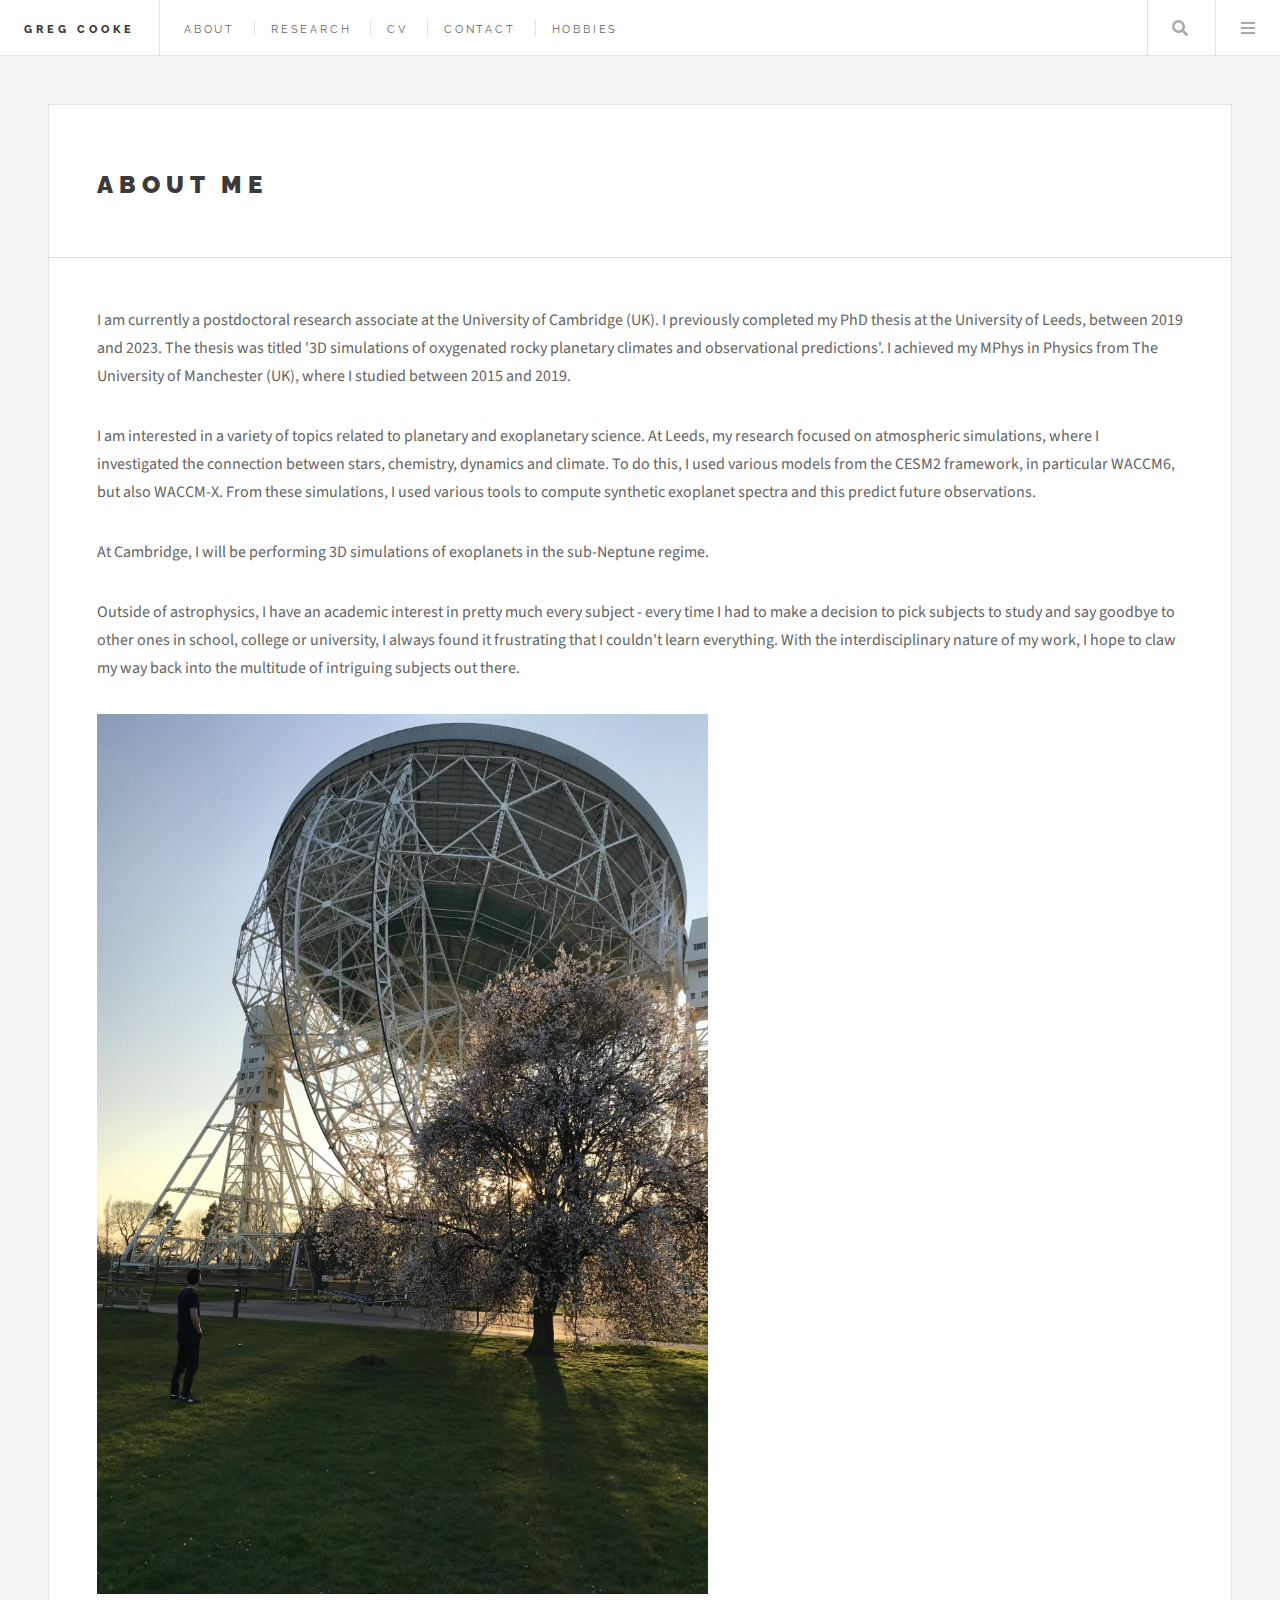
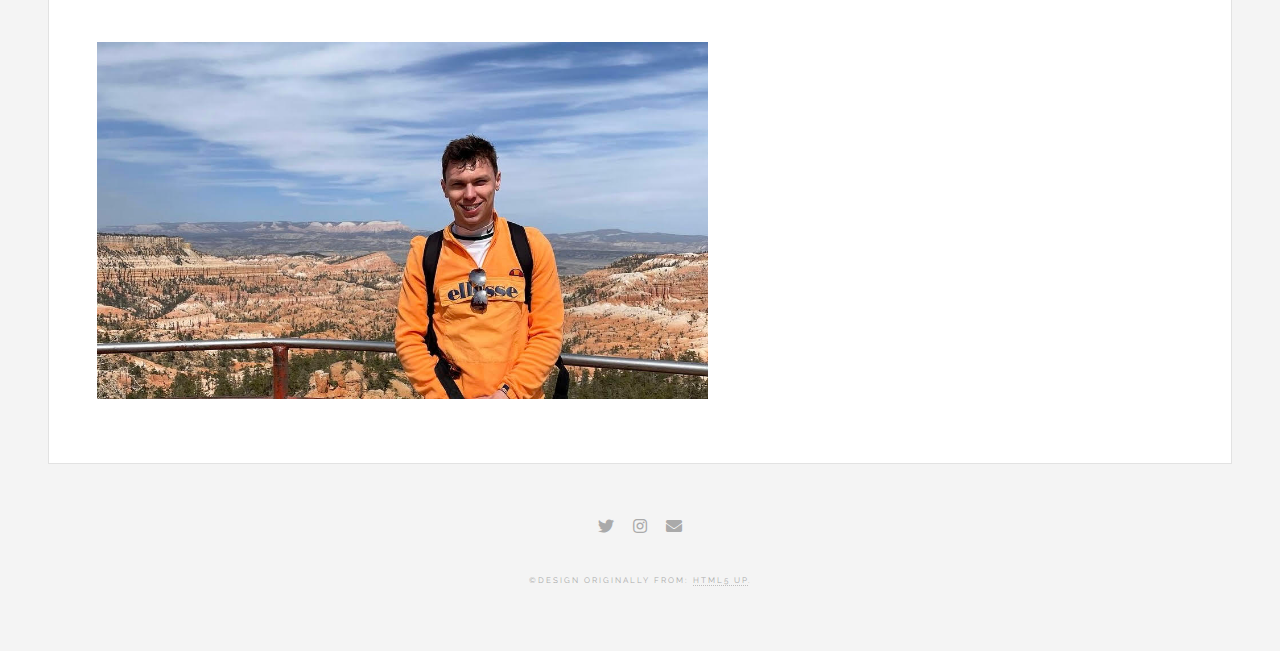
==== commit 24f1c1be: "Updating images" ====
--- a/about_me.html
+++ b/about_me.html
@@ -106,12 +106,11 @@
 										<h2><a href="#">About me</a></h2>
 									</div>
 								</header>
-								
-								<p>I am currently a 3rd year PhD student at the University of Leeds (UK), due to submit my thesis in April 2023. My thesis is titled '3D whole-atmosphere modelling of rocky exoplanet systems and synthetic telescope observations'. I acheieved my MPhys in Physics from The University of Manchester (UK), where I studied between 2015 and 2019. Here, I completed two MPhys research projects, one on defining metrics for planetary habitability, and the other on designing a galactic survey to locate the most habitable planets which are mutually detectable with Earth.</p>
-								<p>I am interested in a variety of topics related to planetary and exoplanetary science. Currently, my research focusses on atmospheric simulations, where I investaigate the connection between stars, chemistry, dynamics and climate. To do this, I use various models from the CESM2 framework, in particular WACCM, but also CAM and WACCM-X. From these simulations, I use various tools to compute synethtic exoplanet spectra and this predict future observations.</p>
-								<p>In the future, I would like to continue my modelling work, whilst also investigating exoplanetary systems through observations (yes, I will be applying for postdocs!).</p>
-								<p>Outside of astrophysics, I have an academic interest in pretty much every subject - every time I had to make a decision to pick subjects to study and say goodbye to other ones in school, college or university, I always found it frustrating that I couldn't learn everyhting. With the interdisciplinary nature of my work, I hope to claw my way back into the multitude of intriguing subjects out there.</p>
-								<span class="image centred"><img src="images/Jodrell_bank.jpg" alt="" /></span>
+								<p>I am currently a postdoctoral research associate at the University of Cambridge (UK). I previously completed my PhD thesis at the University of Leeds, between 2019 and 2023. The thesis was titled '3D simulations of oxygenated rocky planetary climates and observational predictions'. I achieved my MPhys in Physics from The University of Manchester (UK), where I studied between 2015 and 2019. </p>
+<p>I am interested in a variety of topics related to planetary and exoplanetary science. At Leeds, my research focused on atmospheric simulations, where I investigated the connection between stars, chemistry, dynamics and climate. To do this, I used various models from the CESM2 framework, in particular WACCM6, but also WACCM-X. From these simulations, I used various tools to compute synthetic exoplanet spectra and this predict future observations.</p>
+<p>At Cambridge, I will be performing 3D simulations of exoplanets in the sub-Neptune regime.</p>
+<p>Outside of astrophysics, I have an academic interest in pretty much every subject - every time I had to make a decision to pick subjects to study and say goodbye to other ones in school, college or university, I always found it frustrating that I couldn't learn everything. With the interdisciplinary nature of my work, I hope to claw my way back into the multitude of intriguing subjects out there.</p> 								
+<span class="image centred"><img src="images/Jodrell_bank.jpg" alt="" /></span>
 								<span class="image centred"><img src="images/profile_pic.png" alt="" /></span>
 								
 							</article>
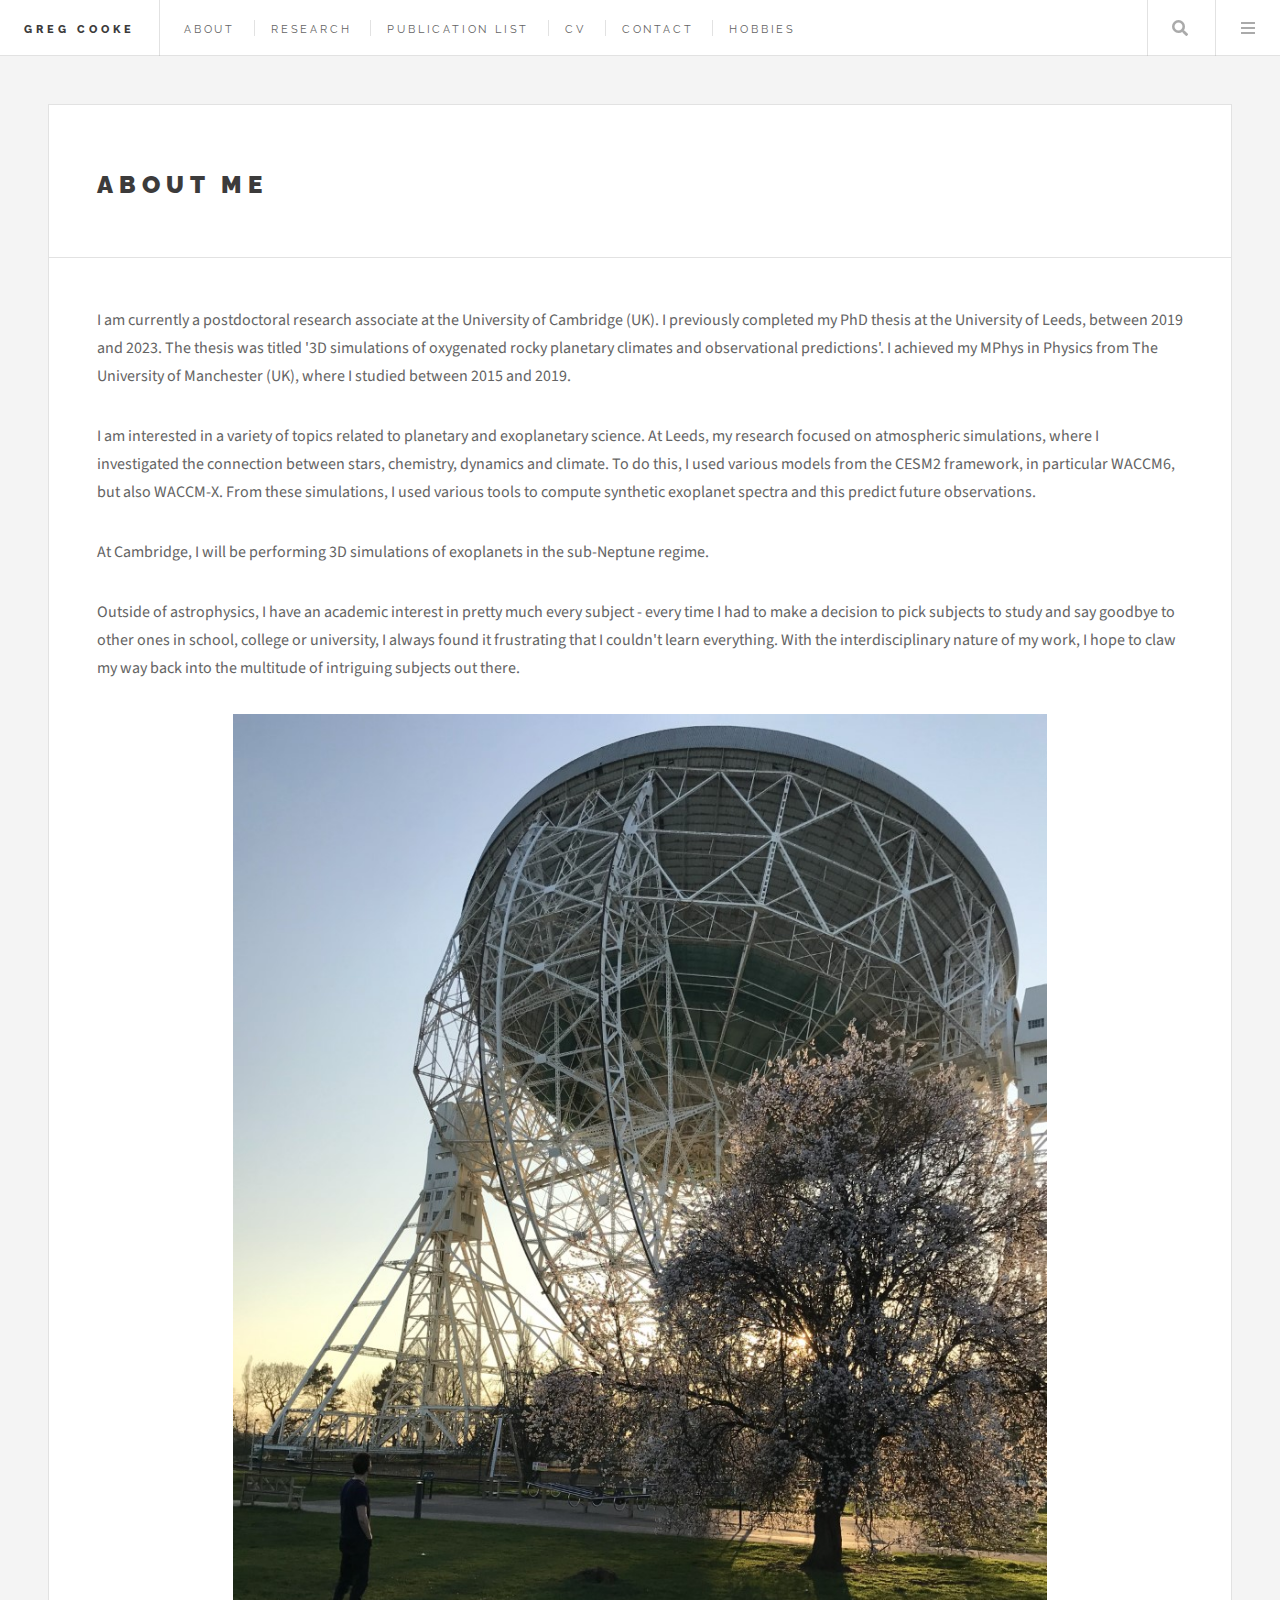
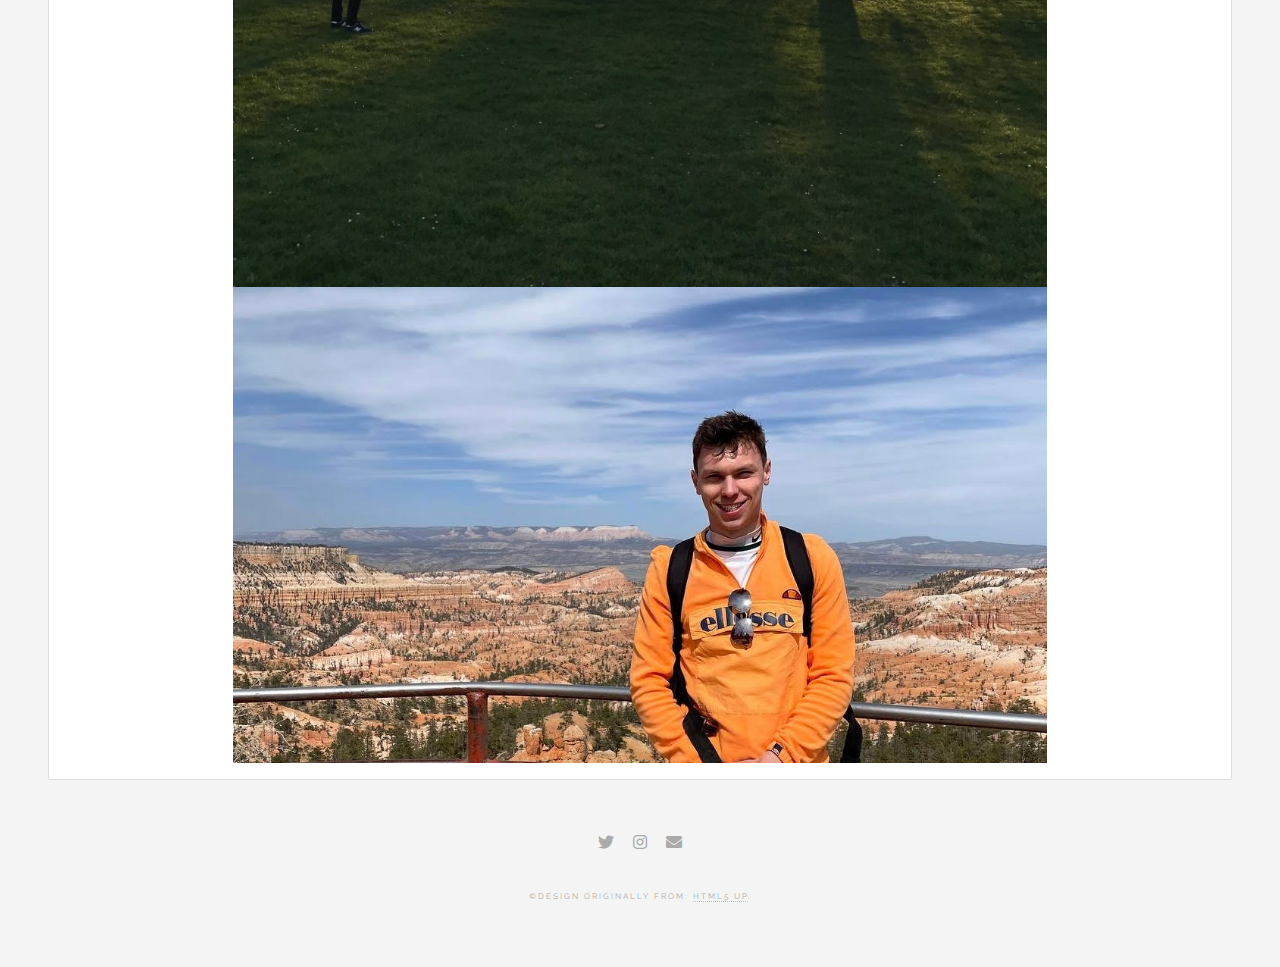
==== commit 503007a8: "Updating images" ====
--- a/about_me.html
+++ b/about_me.html
@@ -23,6 +23,7 @@
 							<ul>
 								<li><a href="about_me.html">About</a></li>
 								<li><a href="Work.html">Research</a></li>
+								<li><a href="Publications.html">Publication list</a></li>
 								<li><a href="CV.html">CV</a></li>
 								<li><a href="Contact.html">Contact</a></li>
 								<li><a href="Hobbies.html">Hobbies</a></li>
--- a/assets/css/main.css
+++ b/assets/css/main.css
@@ -2323,24 +2323,23 @@
 				width: 100%;
 			}
 
-	
 .image.centred {
-                        display: block;
-                        margin: 0 0 3em 0;
-                        width: 75%;
-                }
-
-                        .image.centred img {
-                                width: 75%;
-                        }
-
-                        @media screen and (max-width: 736px) {
-
-                                .image.featured {
-                                        margin: 0 0 1.5em 0;
-                                }
-
-                        }
+    display: block;
+    margin: 0 auto; /* This centers the image horizontally */
+    width: 75%;
+    max-width: 100%; /* Add max-width to limit the size on smaller screens */
+}
+
+.image.centred img {
+    width: 100%;
+}
+
+@media screen and (max-width: 736px) {
+    .image.featured {
+        margin: 0 0 1.5em 0;
+    }
+}
+
 
 		.image.featured {
 			display: block;
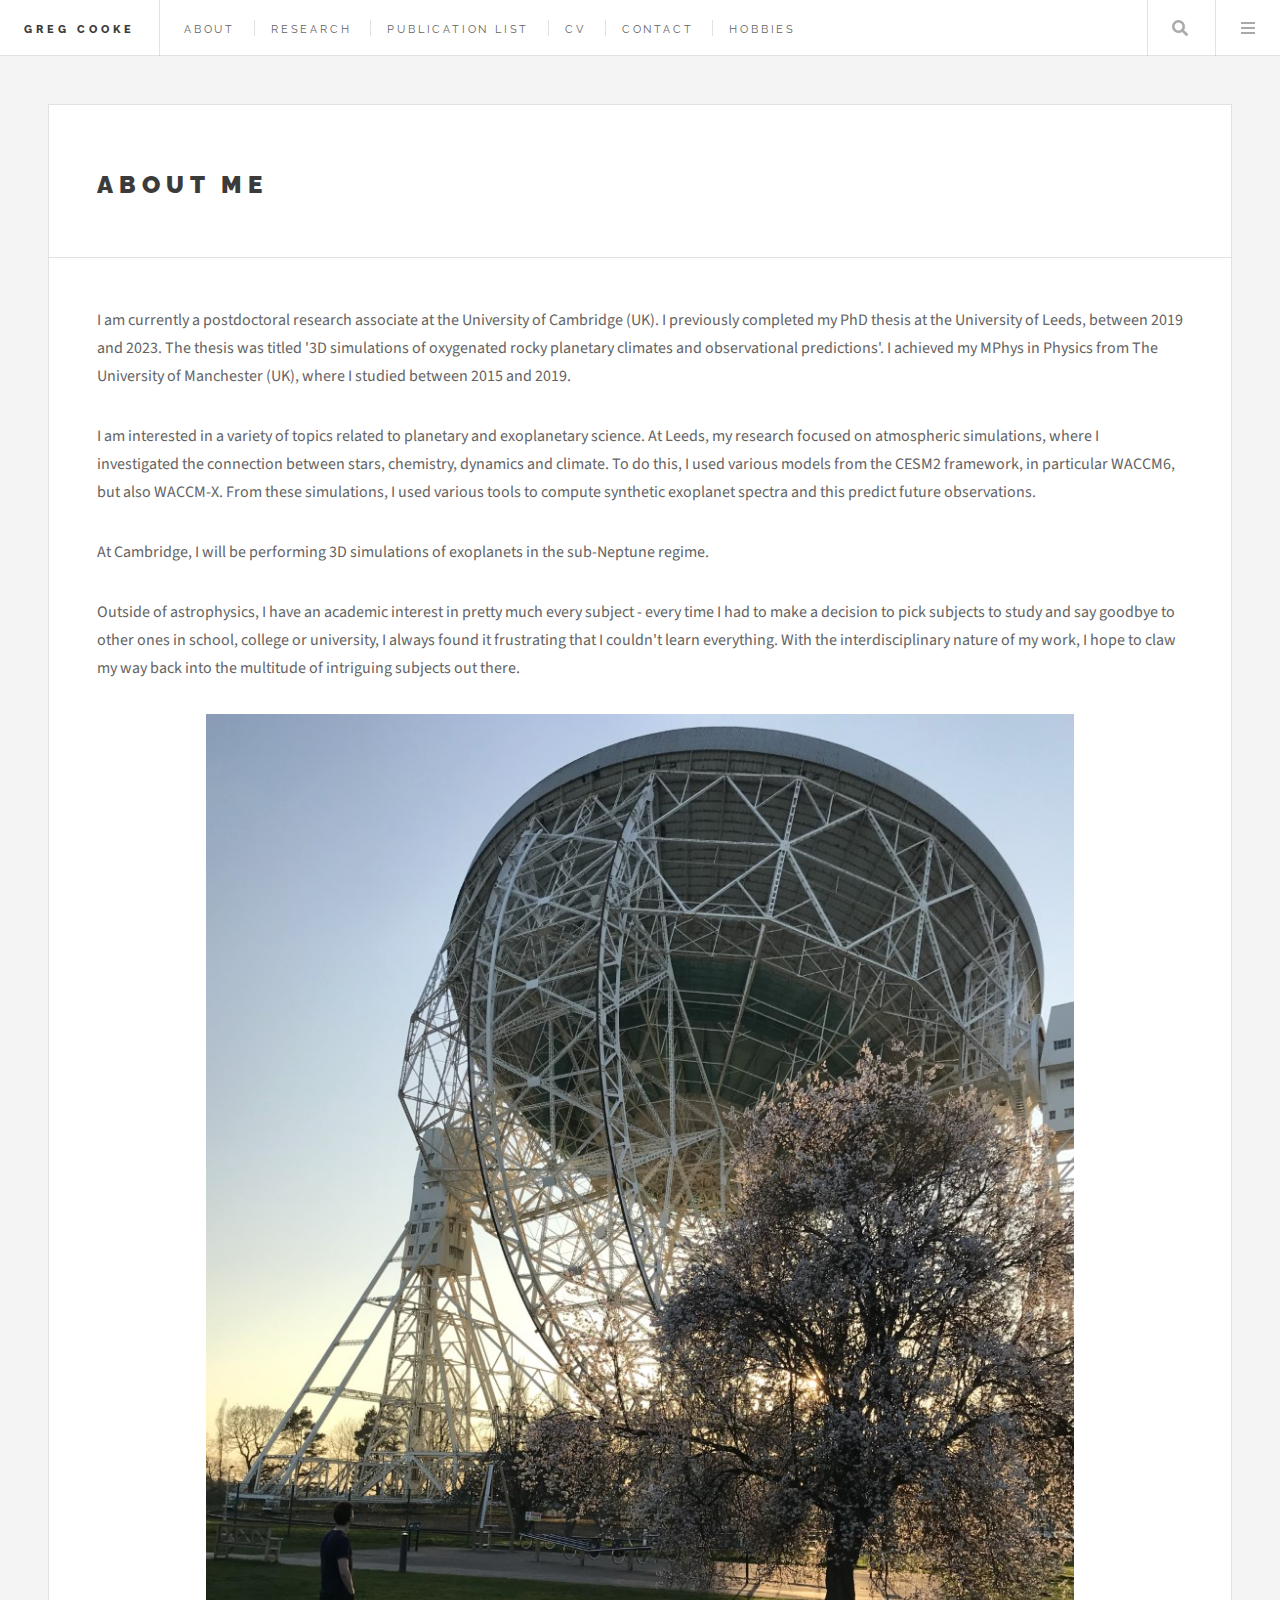
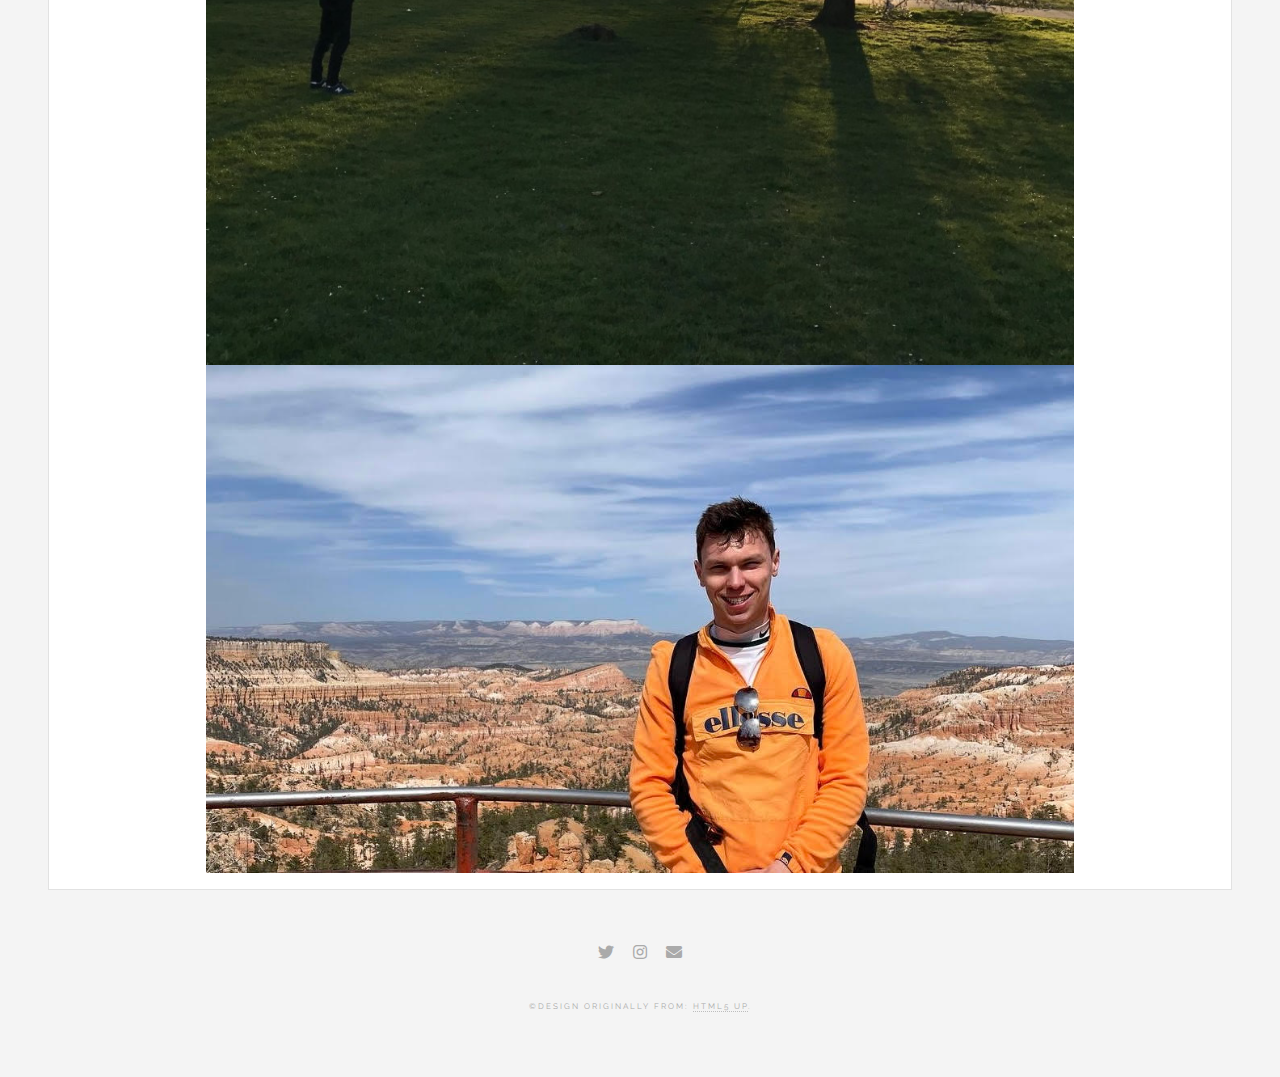
==== commit 73d8285f: "Updating images" ====
--- a/about_me.html
+++ b/about_me.html
@@ -75,6 +75,12 @@
                                                                                         <p>Discover what I work on</p>
                                                                                 </a>
                                                                         </li>
+									<li>
+                                                                                <a href="Publications.html">
+                                                                                        <h3>Publication list</h3>
+                                                                                        <p>See my list of publications</p>
+                                                                                </a>
+                                                                        </li>
                                                                         <li>
                                                                                 <a href="CV.html">
                                                                                         <h3>CV</h3>
--- a/assets/css/main.css
+++ b/assets/css/main.css
@@ -2326,7 +2326,7 @@
 .image.centred {
     display: block;
     margin: 0 auto; /* This centers the image horizontally */
-    width: 75%;
+    width: 80%;
     max-width: 100%; /* Add max-width to limit the size on smaller screens */
 }
 
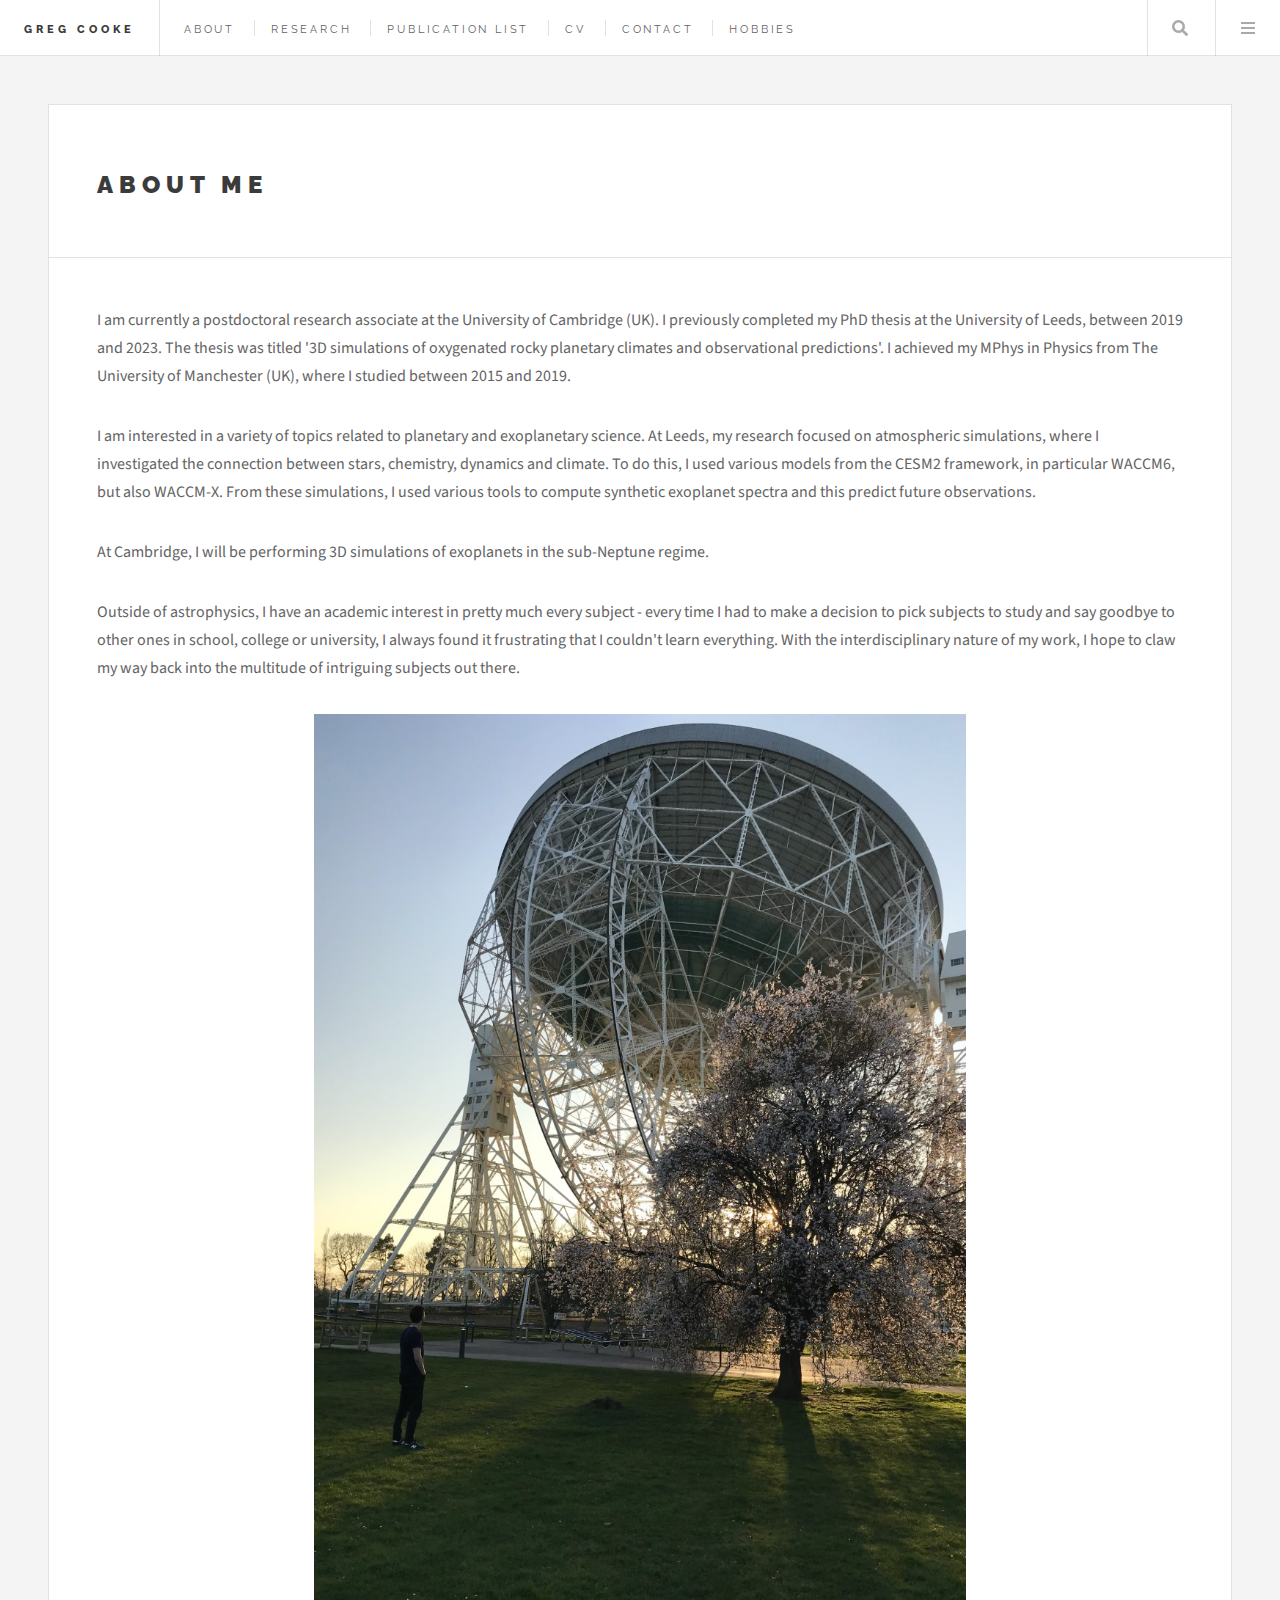
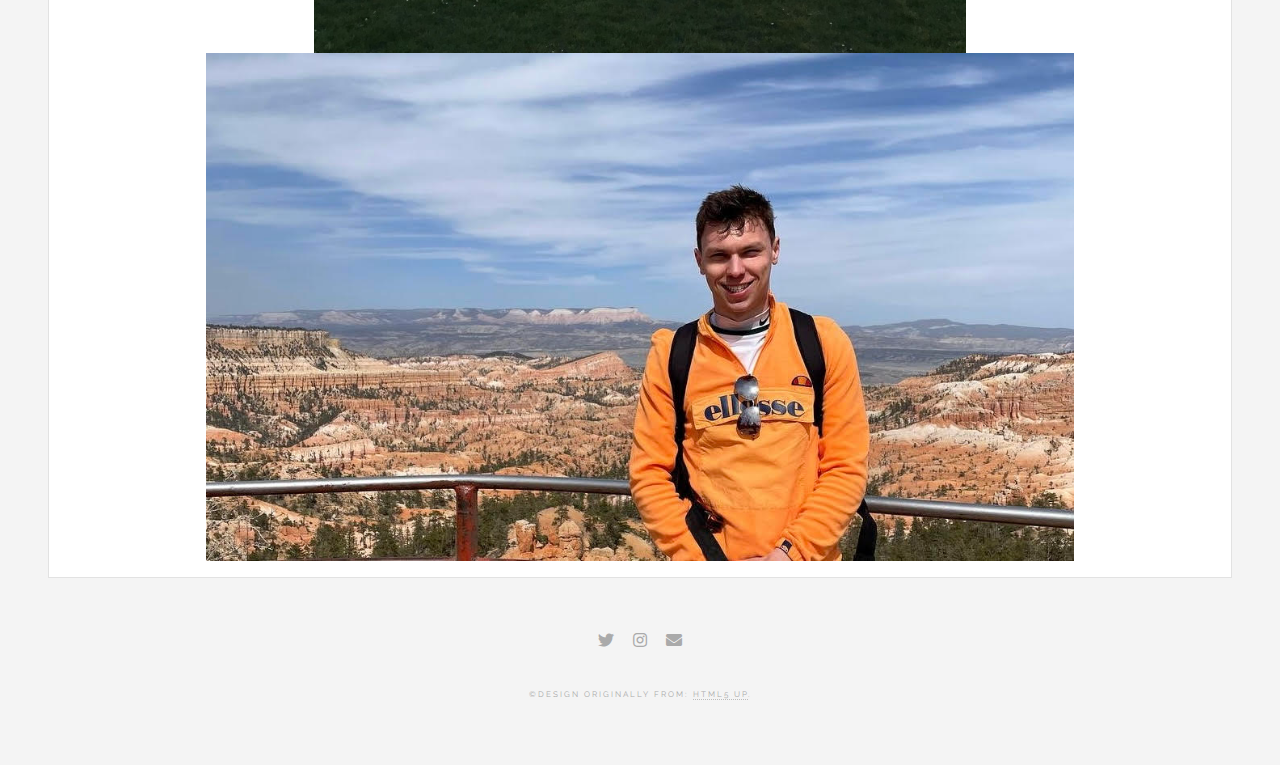
==== commit 71763219: "Updating images" ====
--- a/about_me.html
+++ b/about_me.html
@@ -117,7 +117,7 @@
 <p>I am interested in a variety of topics related to planetary and exoplanetary science. At Leeds, my research focused on atmospheric simulations, where I investigated the connection between stars, chemistry, dynamics and climate. To do this, I used various models from the CESM2 framework, in particular WACCM6, but also WACCM-X. From these simulations, I used various tools to compute synthetic exoplanet spectra and this predict future observations.</p>
 <p>At Cambridge, I will be performing 3D simulations of exoplanets in the sub-Neptune regime.</p>
 <p>Outside of astrophysics, I have an academic interest in pretty much every subject - every time I had to make a decision to pick subjects to study and say goodbye to other ones in school, college or university, I always found it frustrating that I couldn't learn everything. With the interdisciplinary nature of my work, I hope to claw my way back into the multitude of intriguing subjects out there.</p> 								
-<span class="image centred"><img src="images/Jodrell_bank.jpg" alt="" /></span>
+<span class="image small-centred"><img src="images/Jodrell_bank.jpg" alt="" /></span>
 								<span class="image centred"><img src="images/profile_pic.png" alt="" /></span>
 								
 							</article>
--- a/assets/css/main.css
+++ b/assets/css/main.css
@@ -2323,6 +2323,23 @@
 				width: 100%;
 			}
 
+.image.small-centred {
+    display: block;
+    margin: 0 auto; /* This centers the image horizontally */
+    width: 60%;
+    max-width: 100%; /* Add max-width to limit the size on smaller screens */
+}
+
+.image.small-centred img {
+    width: 100%;
+}
+
+@media screen and (max-width: 736px) {
+    .image.featured {
+        margin: 0 0 1.5em 0;
+    }
+}
+
 .image.centred {
     display: block;
     margin: 0 auto; /* This centers the image horizontally */
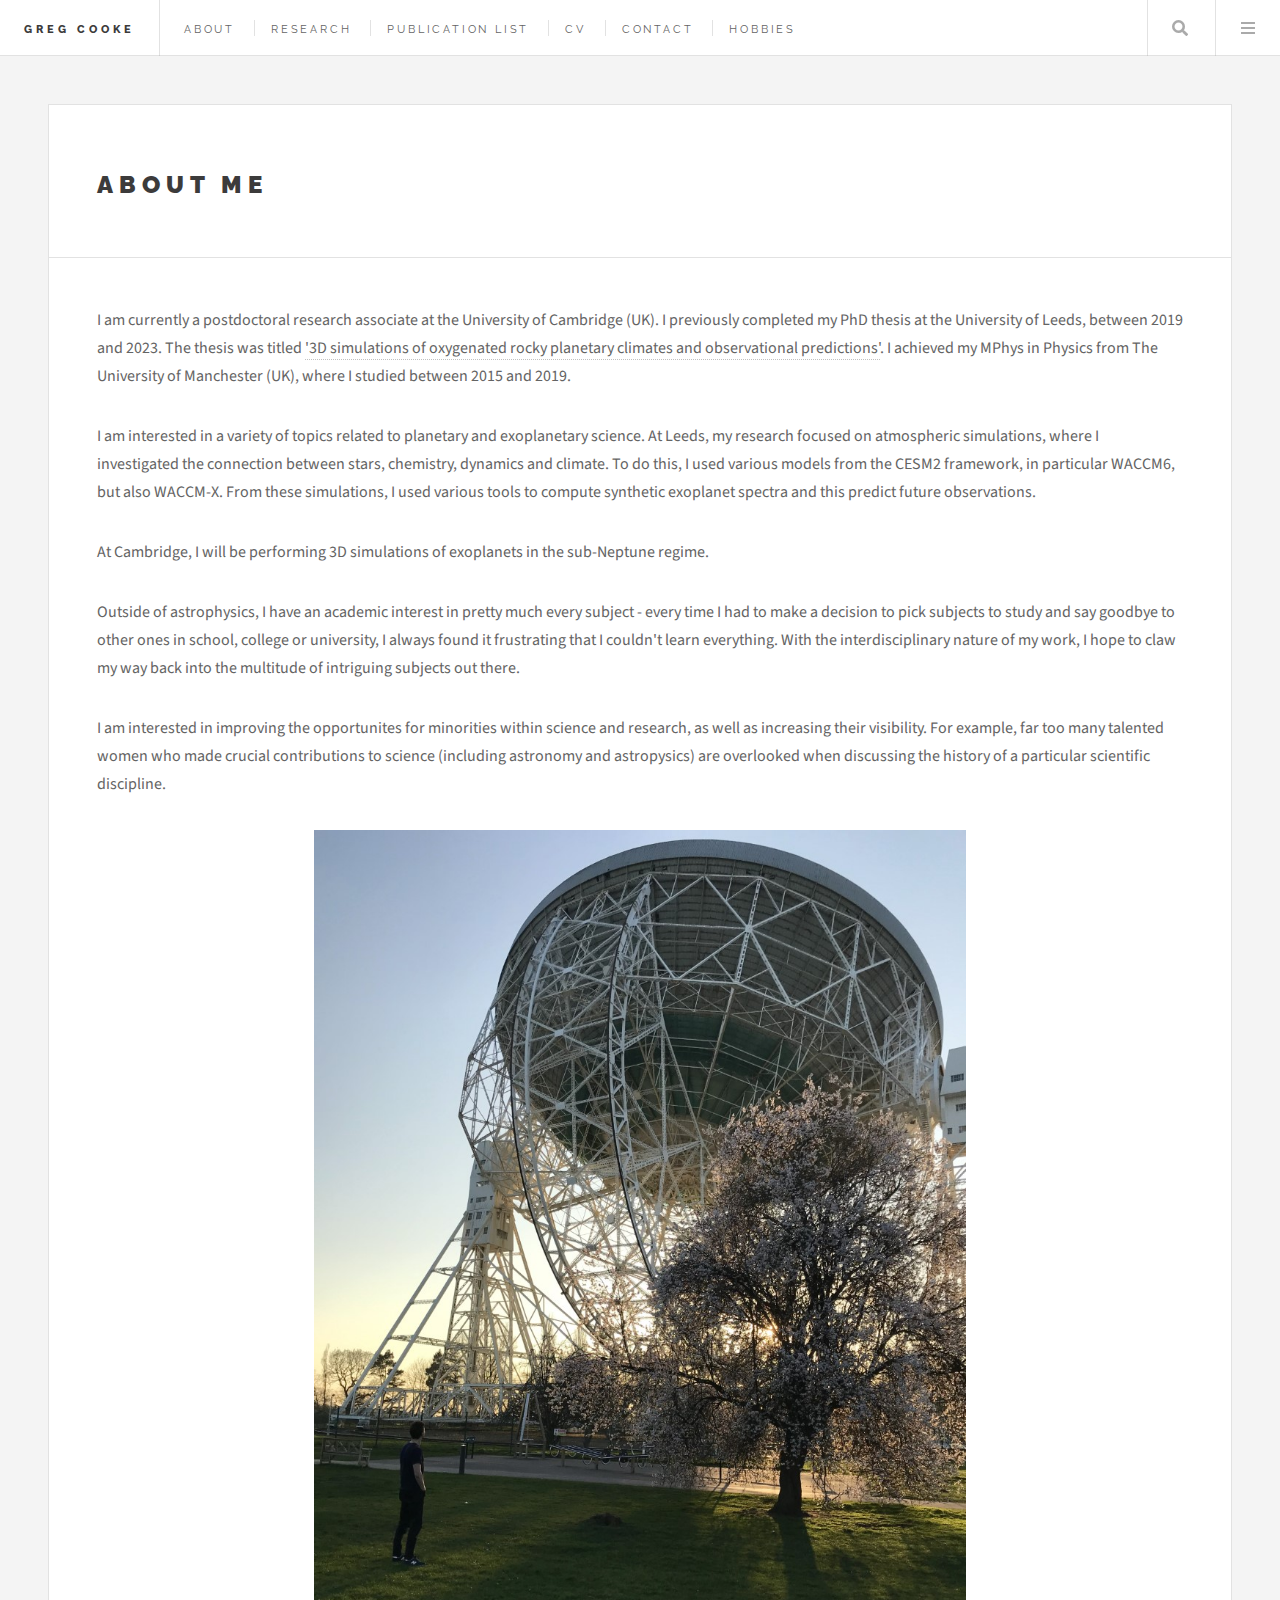
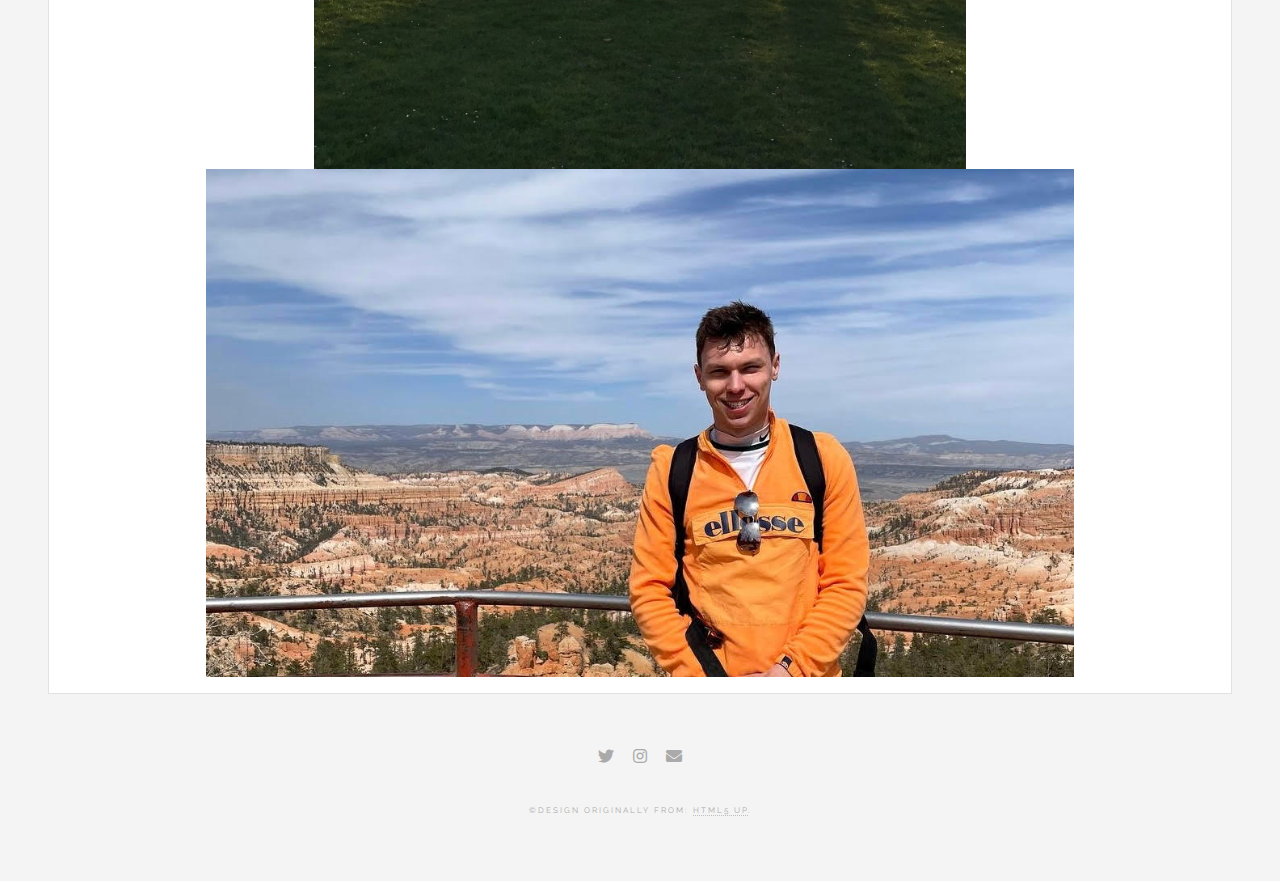
==== commit 7ede4247: "Updating website" ====
--- a/about_me.html
+++ b/about_me.html
@@ -113,10 +113,11 @@
 										<h2><a href="#">About me</a></h2>
 									</div>
 								</header>
-								<p>I am currently a postdoctoral research associate at the University of Cambridge (UK). I previously completed my PhD thesis at the University of Leeds, between 2019 and 2023. The thesis was titled '3D simulations of oxygenated rocky planetary climates and observational predictions'. I achieved my MPhys in Physics from The University of Manchester (UK), where I studied between 2015 and 2019. </p>
+								<p>I am currently a postdoctoral research associate at the University of Cambridge (UK). I previously completed my PhD thesis at the University of Leeds, between 2019 and 2023. The thesis was titled <a href="https://etheses.whiterose.ac.uk/33619/">'3D simulations of oxygenated rocky planetary climates and observational predictions'</a>. I achieved my MPhys in Physics from The University of Manchester (UK), where I studied between 2015 and 2019. </p>
 <p>I am interested in a variety of topics related to planetary and exoplanetary science. At Leeds, my research focused on atmospheric simulations, where I investigated the connection between stars, chemistry, dynamics and climate. To do this, I used various models from the CESM2 framework, in particular WACCM6, but also WACCM-X. From these simulations, I used various tools to compute synthetic exoplanet spectra and this predict future observations.</p>
 <p>At Cambridge, I will be performing 3D simulations of exoplanets in the sub-Neptune regime.</p>
-<p>Outside of astrophysics, I have an academic interest in pretty much every subject - every time I had to make a decision to pick subjects to study and say goodbye to other ones in school, college or university, I always found it frustrating that I couldn't learn everything. With the interdisciplinary nature of my work, I hope to claw my way back into the multitude of intriguing subjects out there.</p> 								
+<p>Outside of astrophysics, I have an academic interest in pretty much every subject - every time I had to make a decision to pick subjects to study and say goodbye to other ones in school, college or university, I always found it frustrating that I couldn't learn everything. With the interdisciplinary nature of my work, I hope to claw my way back into the multitude of intriguing subjects out there.</p>
+<p>I am interested in improving the opportunites for minorities within science and research, as well as increasing their visibility. For example, far too many talented women who made crucial contributions to science (including astronomy and astropysics) are overlooked when discussing the history of a particular scientific discipline.</p> 								
 <span class="image small-centred"><img src="images/Jodrell_bank.jpg" alt="" /></span>
 								<span class="image centred"><img src="images/profile_pic.png" alt="" /></span>
 								
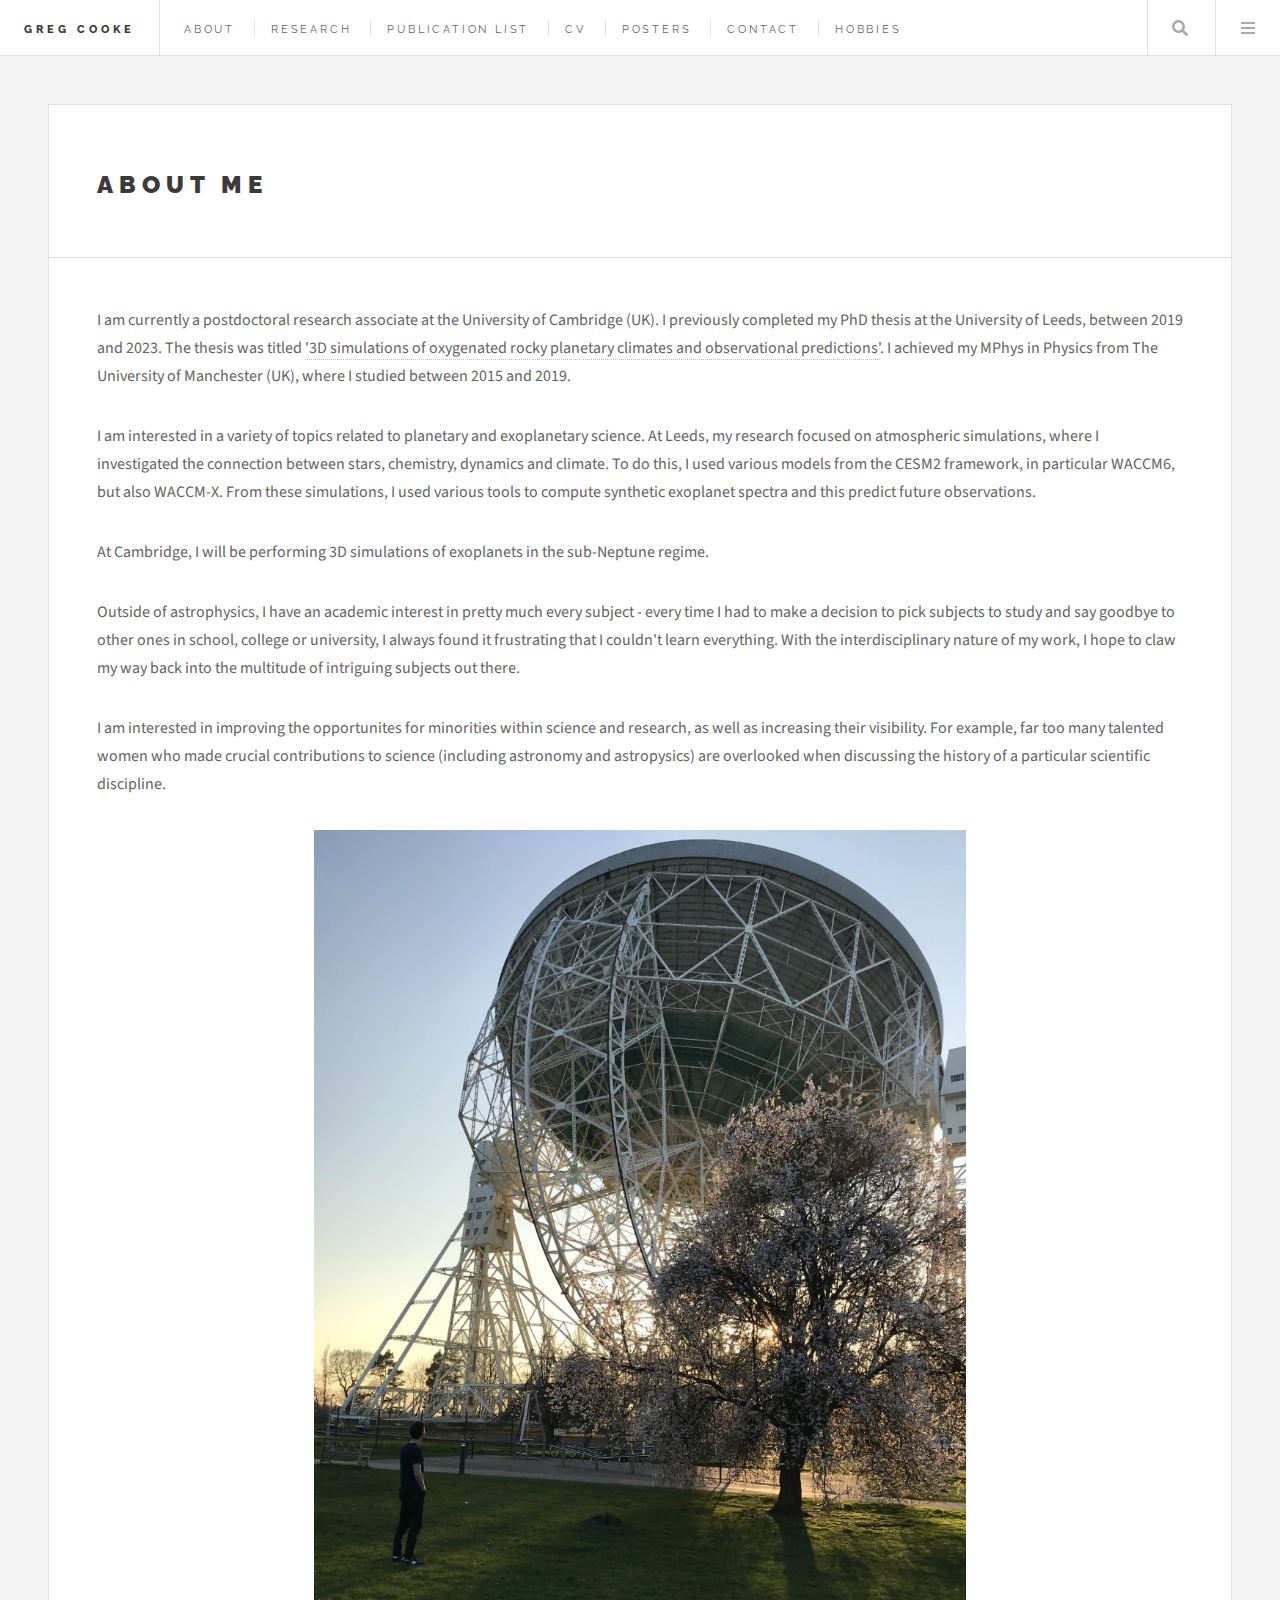
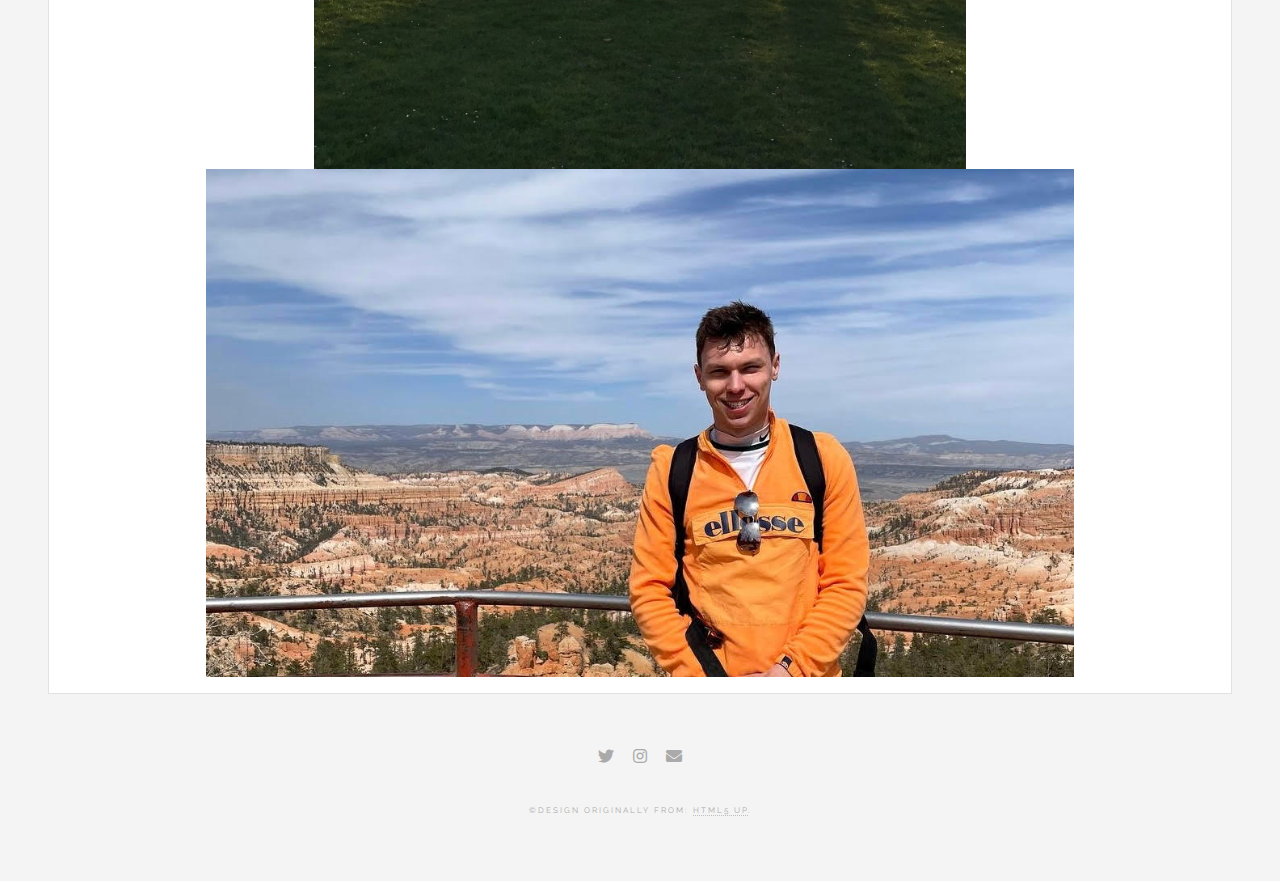
==== commit 4c678423: "Updating website" ====
--- a/about_me.html
+++ b/about_me.html
@@ -25,6 +25,7 @@
 								<li><a href="Work.html">Research</a></li>
 								<li><a href="Publications.html">Publication list</a></li>
 								<li><a href="CV.html">CV</a></li>
+								<li><a href="Posters.html">Posters</a></li>
 								<li><a href="Contact.html">Contact</a></li>
 								<li><a href="Hobbies.html">Hobbies</a></li>
 							</ul>
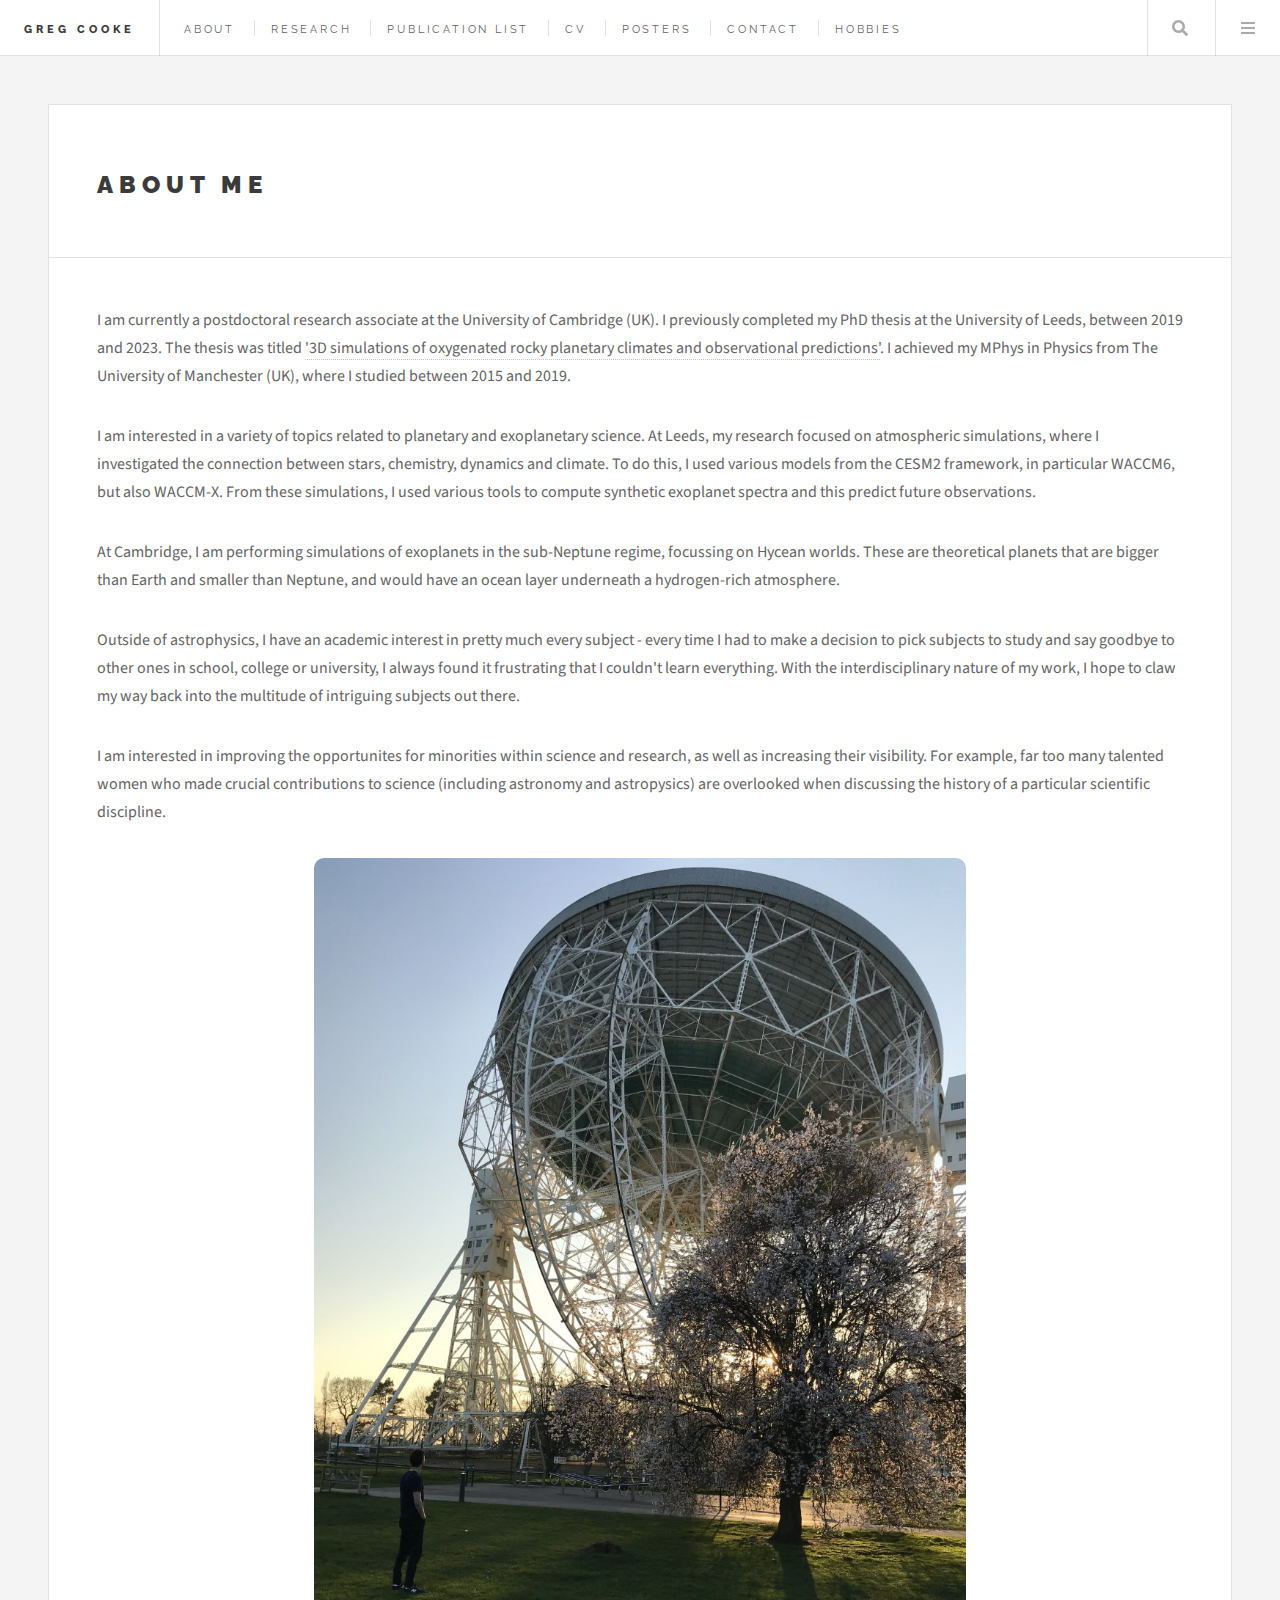
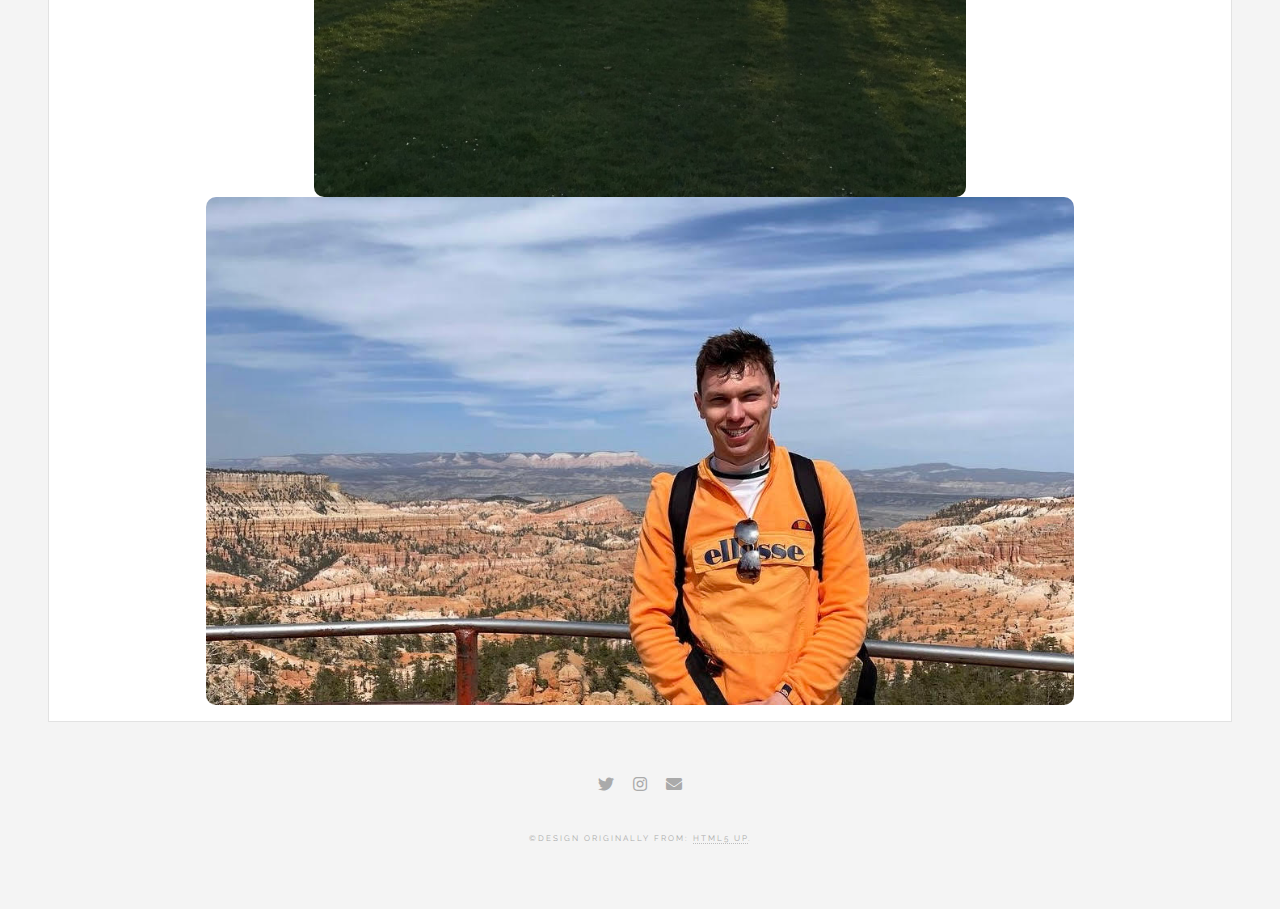
==== commit f27c75db: "Updating website" ====
--- a/about_me.html
+++ b/about_me.html
@@ -116,12 +116,23 @@
 								</header>
 								<p>I am currently a postdoctoral research associate at the University of Cambridge (UK). I previously completed my PhD thesis at the University of Leeds, between 2019 and 2023. The thesis was titled <a href="https://etheses.whiterose.ac.uk/33619/">'3D simulations of oxygenated rocky planetary climates and observational predictions'</a>. I achieved my MPhys in Physics from The University of Manchester (UK), where I studied between 2015 and 2019. </p>
 <p>I am interested in a variety of topics related to planetary and exoplanetary science. At Leeds, my research focused on atmospheric simulations, where I investigated the connection between stars, chemistry, dynamics and climate. To do this, I used various models from the CESM2 framework, in particular WACCM6, but also WACCM-X. From these simulations, I used various tools to compute synthetic exoplanet spectra and this predict future observations.</p>
-<p>At Cambridge, I will be performing 3D simulations of exoplanets in the sub-Neptune regime.</p>
+<p>At Cambridge, I am performing simulations of exoplanets in the sub-Neptune regime, focussing on Hycean worlds. These are theoretical planets that are bigger than Earth and smaller than Neptune, and would have an ocean layer underneath a hydrogen-rich atmosphere.</p>
 <p>Outside of astrophysics, I have an academic interest in pretty much every subject - every time I had to make a decision to pick subjects to study and say goodbye to other ones in school, college or university, I always found it frustrating that I couldn't learn everything. With the interdisciplinary nature of my work, I hope to claw my way back into the multitude of intriguing subjects out there.</p>
 <p>I am interested in improving the opportunites for minorities within science and research, as well as increasing their visibility. For example, far too many talented women who made crucial contributions to science (including astronomy and astropysics) are overlooked when discussing the history of a particular scientific discipline.</p> 								
-<span class="image small-centred"><img src="images/Jodrell_bank.jpg" alt="" /></span>
-								<span class="image centred"><img src="images/profile_pic.png" alt="" /></span>
-								
+
+<div class="image-container">
+    <div class="image-column">
+        <span class="image small-centred">
+            <img src="images/Jodrell_bank.jpg" alt="Jodrell Bank" />
+        </span>
+    </div>
+    <div class="image-column">
+        <span class="image centred">
+            <img src="images/profile_pic.png" alt="Profile Picture" />
+        </span>
+    </div>
+</div>
+
 							</article>
 
 					</div>
--- a/assets/css/main.css
+++ b/assets/css/main.css
@@ -1,5 +1,43 @@
 @import url(fontawesome-all.min.css);
 @import url("https://fonts.googleapis.com/css?family=Source+Sans+Pro:400,700|Raleway:400,800,900");
+
+.hobbies-container {
+    display: flex;
+    gap: 20px; /* Add spacing between columns */
+    align-items: flex-start; /* Align content at the top */
+}
+
+.hobbies-column {
+    flex: 1; /* Take equal width */
+}
+
+.image-column {
+    flex: 1; /* Take equal width */
+    display: flex;
+    justify-content: center; /* Center the image horizontally */
+    align-items: center; /* Center the image vertically if needed */
+}
+
+.image img {
+    max-width: 100%; /* Make sure the image scales properly */
+    height: auto; /* Maintain aspect ratio */
+    border-radius: 10px; /* Optional: Add rounded corners */
+}
+
+
+/* Multi-column styling for ordered lists */
+.three-columns {
+    column-count: 3;      /* Create three columns */
+    column-gap: 8px;     /* Adjust spacing between columns */
+    list-style-position: inside; /* Optional: aligns numbers neatly inside the columns */
+}
+
+/* Two-column styling for ordered lists */
+.two-columns {
+    column-count: 2;      /* Create two columns */
+    column-gap: 20px;     /* Adjust spacing between columns */
+    list-style-position: inside; /* Optional: aligns numbers neatly inside the columns */
+}
 
 /*
 	Future Imperfect by HTML5 UP
